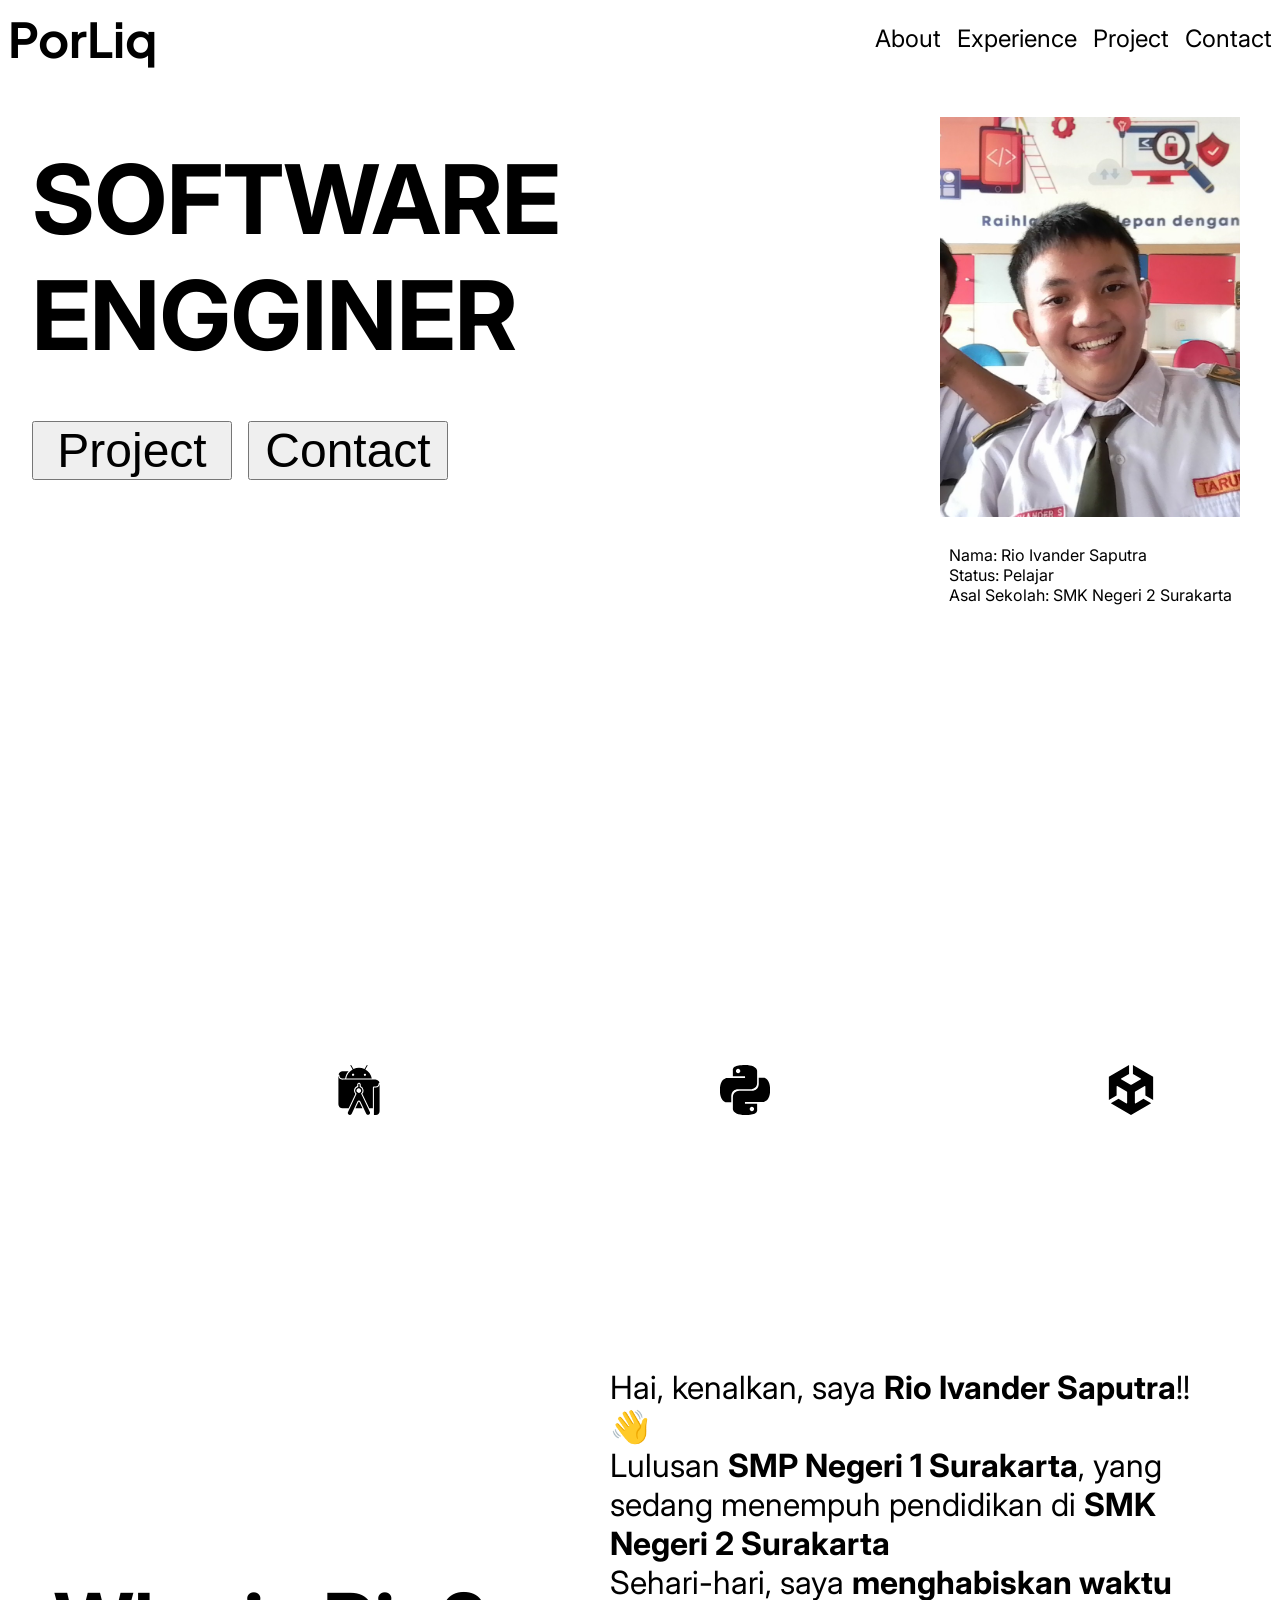
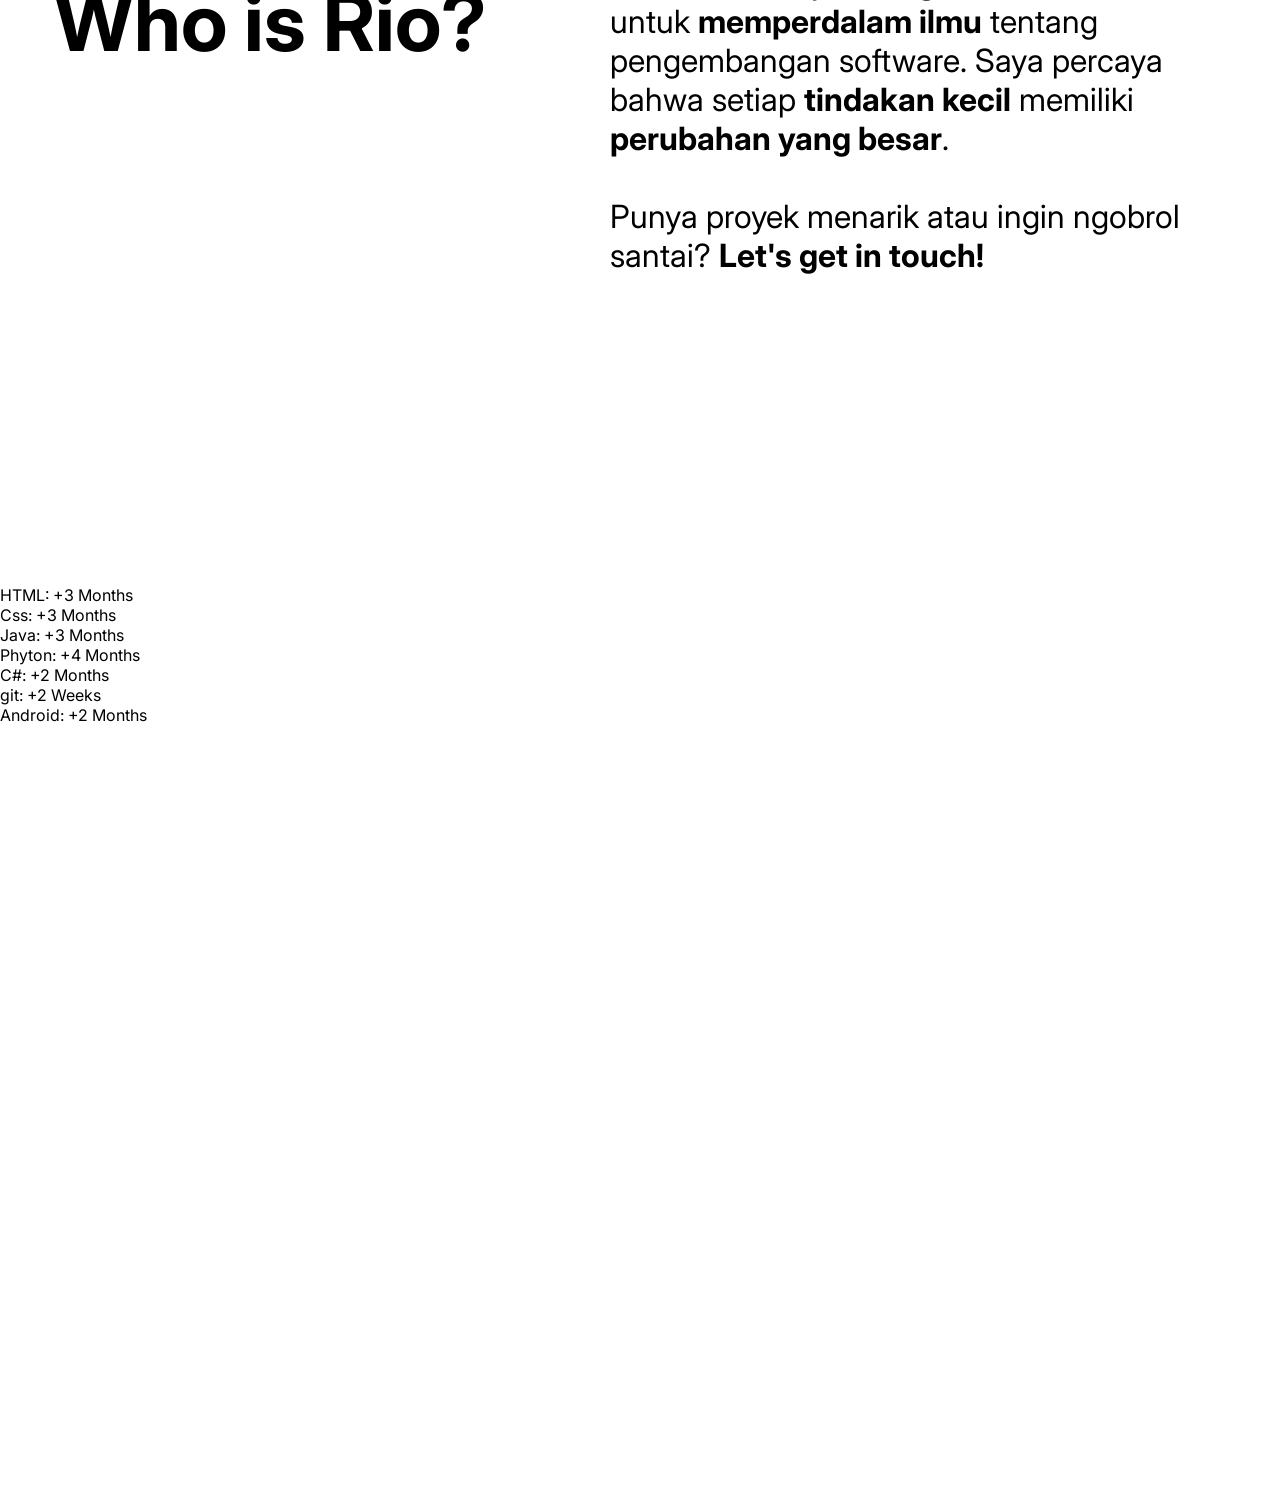
==== Page-1.html @ 6669e467 "Versi 1.1.0" ====
<!DOCTYPE html>
<html lang="en">
<head>
    <meta charset="UTF-8">
    <meta name="viewport" content="width=device-width, initial-scale=1.0">
    <title>ProLi</title>

    <link rel="stylesheet" href="/style.css">
</head>
<body>
    <header id="MenuAtas">
            <section id="Tempat-Judul">
<!--                 <div id="Tempat-Animasi">
                    <p id="Animasi-Kotak"></p>
                    <p id="Animasi-Kotak"></p>
                    <p id="Animasi-Kotak"></p>
                    <p id="Animasi-Kotak"></p>
                </div> -->

                <h1 id="Judul-Halaman">PorLiq</h1>
            </section>
            <ul id="Tempat-List-Fast">
                <li class="List-Fast"> <a href="#About">About</a></li>
                <li class="List-Fast"> <a href="#Experience">Experience</a></li>
                <li class="List-Fast"> <a href="">Project</a></li>
                <li class="List-Fast"> <a href="">Contact</a></li>
            </ul>
    </header>

    <main>
        <div id="Tempat-Profil">

          
            <section id="Kartu-Profil">
                <figure><img src="../WIN_20260107_13_57_16_Pro.jpg" alt="Rio"></figure>
                <figcaption>
                    Nama: Rio Ivander Saputra <br>
                    Status: Pelajar <br>
                    Asal Sekolah: SMK Negeri 2 Surakarta <br>
                </figcaption>
            </section>

            <div id="Tambahan-Penjelasan">
                <h2 id="Judul-Bawah">SOFTWARE ENGGINER</h1>
                <div id="Tempat-Button">
                    <button class="Tombol"><a href="">Project</a></button>
                    <button class="Tombol"><a href="">Contact</a></button>
                </div>

            
            </div>  

        </div>

        <section id="Tempat-Kotak-Animasi">
            <div class="Animasi-Kotak-Program"><svg role="img" viewBox="0 0 24 24" xmlns="http://www.w3.org/2000/svg"><title>HTML5</title><path d="M1.5 0h21l-1.91 21.563L11.977 24l-8.564-2.438L1.5 0zm7.031 9.75l-.232-2.718 10.059.003.23-2.622L5.412 4.41l.698 8.01h9.126l-.326 3.426-2.91.804-2.955-.81-.188-2.11H6.248l.33 4.171L12 19.351l5.379-1.443.744-8.157H8.531z"/></svg></div>
            <div class="Animasi-Kotak-Program"><svg role="img" viewBox="0 0 24 24" xmlns="http://www.w3.org/2000/svg"><title>CSS</title><path d="M0 0v20.16A3.84 3.84 0 0 0 3.84 24h16.32A3.84 3.84 0 0 0 24 20.16V3.84A3.84 3.84 0 0 0 20.16 0Zm14.256 13.08c1.56 0 2.28 1.08 2.304 2.64h-1.608c.024-.288-.048-.6-.144-.84-.096-.192-.288-.264-.552-.264-.456 0-.696.264-.696.84-.024.576.288.888.768 1.08.72.288 1.608.744 1.92 1.296q.432.648.432 1.656c0 1.608-.912 2.592-2.496 2.592-1.656 0-2.4-1.032-2.424-2.688h1.68c0 .792.264 1.176.792 1.176.264 0 .456-.072.552-.24.192-.312.24-1.176-.048-1.512-.312-.408-.912-.6-1.32-.816q-.828-.396-1.224-.936c-.24-.36-.36-.888-.36-1.536 0-1.44.936-2.472 2.424-2.448m5.4 0c1.584 0 2.304 1.08 2.328 2.64h-1.608c0-.288-.048-.6-.168-.84-.096-.192-.264-.264-.528-.264-.48 0-.72.264-.72.84s.288.888.792 1.08c.696.288 1.608.744 1.92 1.296.264.432.408.984.408 1.656.024 1.608-.888 2.592-2.472 2.592-1.68 0-2.424-1.056-2.448-2.688h1.68c0 .744.264 1.176.792 1.176.264 0 .456-.072.552-.24.216-.312.264-1.176-.048-1.512-.288-.408-.888-.6-1.32-.816-.552-.264-.96-.576-1.2-.936s-.36-.888-.36-1.536c-.024-1.44.912-2.472 2.4-2.448m-11.031.018c.711-.006 1.419.198 1.839.63.432.432.672 1.128.648 1.992H9.336c.024-.456-.096-.792-.432-.96-.312-.144-.768-.048-.888.24-.12.264-.192.576-.168.864v3.504c0 .744.264 1.128.768 1.128a.65.65 0 0 0 .552-.264c.168-.24.192-.552.168-.84h1.776c.096 1.632-.984 2.712-2.568 2.688-1.536 0-2.496-.864-2.472-2.472v-4.032c0-.816.24-1.44.696-1.848.432-.408 1.146-.624 1.857-.63"/></svg></div>
            <div class="Animasi-Kotak-Program"><svg role="img" viewBox="0 0 24 24" xmlns="http://www.w3.org/2000/svg"><title>Android Studio</title><path d="M19.2693 10.3368c-.3321 0-.6026.2705-.6026.6031v9.8324h-1.7379l-3.3355-6.9396c.476-.5387.6797-1.286.5243-2.0009a2.2862 2.2862 0 0 0-1.2893-1.6248v-.8124c.0121-.2871-.1426-.5787-.4043-.7407-.1391-.0825-.2884-.1234-.4402-.1234a.8478.8478 0 0 0-.4318.1182c-.2701.1671-.4248.4587-.4123.7662l-.0003.721c-1.0149.3668-1.6619 1.4153-1.4867 2.5197a2.282 2.282 0 0 0 .5916 1.2103l-3.2096 6.9064H4.0928c-1.0949-.007-1.9797-.8948-1.9832-1.9896V5.016c-.0055 1.1024.8836 2.0006 1.9859 2.0062a2.024 2.024 0 0 0 .1326-.0037h14.7453s2.5343-.2189 2.8619 1.5392c-.2491.0287-.4449.2321-.4449.4889 0 .7115-.5791 1.2901-1.3028 1.2901h-.8183zM17.222 22.5366c.2347.4837.0329 1.066-.4507 1.3007-.1296.0629-.2666.0895-.4018.0927a.9738.9738 0 0 1-.3194-.0455c-.024-.0078-.046-.0209-.0694-.0305a.9701.9701 0 0 1-.2277-.1321c-.0247-.0192-.0495-.038-.0724-.0598-.0825-.0783-.1574-.1672-.21-.2757l-1.2554-2.6143-1.5585-3.2452a.7725.7725 0 0 0-.6995-.4443h-.0024a.792.792 0 0 0-.7083.4443l-1.5109 3.2452-1.2321 2.6464a.9722.9722 0 0 1-.7985.5795c-.0626.0053-.1238-.0024-.185-.0087-.0344-.0036-.069-.0053-.1025-.0124-.0489-.0103-.0954-.0278-.142-.0452-.0301-.0113-.0613-.0197-.0901-.0339-.0496-.0244-.0948-.0565-.1397-.0889-.0217-.0156-.0457-.0275-.0662-.045a.9862.9862 0 0 1-.1695-.1844.9788.9788 0 0 1-.0708-.9852l.8469-1.8223 3.2676-7.0314a1.7964 1.7964 0 0 1-.7072-1.1637c-.1555-.9799.5129-1.9003 1.4928-2.0559V9.3946a.3542.3542 0 0 1 .1674-.3155.3468.3468 0 0 1 .3541 0 .354.354 0 0 1 .1674.3155v1.159l.0129.0064a1.8028 1.8028 0 0 1 1.2878 1.378 1.7835 1.7835 0 0 1-.6439 1.7836l3.3889 7.0507.8481 1.7643zM12.9841 12.306c.0042-.6081-.4854-1.1044-1.0935-1.1085a1.1204 1.1204 0 0 0-.7856.3219 1.101 1.101 0 0 0-.323.7716c-.0042.6081.4854 1.1044 1.0935 1.1085h.0077c.6046 0 1.0967-.488 1.1009-1.0935zm-1.027 5.2768c-.1119.0005-.2121.0632-.2571.1553l-1.4127 3.0342h3.3733l-1.4564-3.0328a.274.274 0 0 0-.2471-.1567zm8.1432-6.7459l-.0129-.0001h-.8177a.103.103 0 0 0-.103.103v12.9103a.103.103 0 0 0 .0966.103h.8435c.9861-.0035 1.7836-.804 1.7836-1.79V9.0468c0 .9887-.8014 1.7901-1.7901 1.7901zM2.6098 5.0161v.019c.0039.816.6719 1.483 1.4874 1.4869a12.061 12.061 0 0 1 .1309-.0034h1.1286c.1972-1.315.7607-2.525 1.638-3.4859H4.0993c-.9266.0031-1.6971.6401-1.9191 1.4975.2417.0355.4296.235.4296.4859zm6.3381-2.8977L7.9112.3284a.219.219 0 0 1 0-.2189A.2384.2384 0 0 1 8.098 0a.219.219 0 0 1 .1867.1094l1.0496 1.8158a6.4907 6.4907 0 0 1 5.3186 0L15.696.1094a.2189.2189 0 0 1 .3734.2189l-1.0302 1.79c1.6671.9125 2.7974 2.5439 3.0975 4.4018l-12.286-.0014c.3004-1.8572 1.4305-3.488 3.0972-4.4003zm5.3774 2.6202a.515.515 0 0 0 .5271.5028.515.515 0 0 0 .5151-.5151.5213.5213 0 0 0-.8885-.367.5151.5151 0 0 0-.1537.3793zm-5.7178-.0067a.5151.5151 0 0 0 .5207.5095.5086.5086 0 0 0 .367-.1481.5215.5215 0 1 0-.734-.7341.515.515 0 0 0-.1537.3727z"/></svg></div>
            <div class="Animasi-Kotak-Program"><svg role="img" viewBox="0 0 24 24" xmlns="http://www.w3.org/2000/svg"><title>Python</title><path d="M14.25.18l.9.2.73.26.59.3.45.32.34.34.25.34.16.33.1.3.04.26.02.2-.01.13V8.5l-.05.63-.13.55-.21.46-.26.38-.3.31-.33.25-.35.19-.35.14-.33.1-.3.07-.26.04-.21.02H8.77l-.69.05-.59.14-.5.22-.41.27-.33.32-.27.35-.2.36-.15.37-.1.35-.07.32-.04.27-.02.21v3.06H3.17l-.21-.03-.28-.07-.32-.12-.35-.18-.36-.26-.36-.36-.35-.46-.32-.59-.28-.73-.21-.88-.14-1.05-.05-1.23.06-1.22.16-1.04.24-.87.32-.71.36-.57.4-.44.42-.33.42-.24.4-.16.36-.1.32-.05.24-.01h.16l.06.01h8.16v-.83H6.18l-.01-2.75-.02-.37.05-.34.11-.31.17-.28.25-.26.31-.23.38-.2.44-.18.51-.15.58-.12.64-.1.71-.06.77-.04.84-.02 1.27.05zm-6.3 1.98l-.23.33-.08.41.08.41.23.34.33.22.41.09.41-.09.33-.22.23-.34.08-.41-.08-.41-.23-.33-.33-.22-.41-.09-.41.09zm13.09 3.95l.28.06.32.12.35.18.36.27.36.35.35.47.32.59.28.73.21.88.14 1.04.05 1.23-.06 1.23-.16 1.04-.24.86-.32.71-.36.57-.4.45-.42.33-.42.24-.4.16-.36.09-.32.05-.24.02-.16-.01h-8.22v.82h5.84l.01 2.76.02.36-.05.34-.11.31-.17.29-.25.25-.31.24-.38.2-.44.17-.51.15-.58.13-.64.09-.71.07-.77.04-.84.01-1.27-.04-1.07-.14-.9-.2-.73-.25-.59-.3-.45-.33-.34-.34-.25-.34-.16-.33-.1-.3-.04-.25-.02-.2.01-.13v-5.34l.05-.64.13-.54.21-.46.26-.38.3-.32.33-.24.35-.2.35-.14.33-.1.3-.06.26-.04.21-.02.13-.01h5.84l.69-.05.59-.14.5-.21.41-.28.33-.32.27-.35.2-.36.15-.36.1-.35.07-.32.04-.28.02-.21V6.07h2.09l.14.01zm-6.47 14.25l-.23.33-.08.41.08.41.23.33.33.23.41.08.41-.08.33-.23.23-.33.08-.41-.08-.41-.23-.33-.33-.23-.41-.08-.41.08z"/></svg></div>
            <div class="Animasi-Kotak-Program"><svg role="img" viewBox="0 0 24 24" xmlns="http://www.w3.org/2000/svg"><title>Unity</title><path d="m12.9288 4.2939 3.7997 2.1929c.1366.077.1415.2905 0 .3675l-4.515 2.6076a.4192.4192 0 0 1-.4246 0L7.274 6.8543c-.139-.0745-.1415-.293 0-.3675l3.7972-2.193V0L1.3758 5.5977V16.793l3.7177-2.1456v-4.3858c-.0025-.1565.1813-.2682.318-.1838l4.5148 2.6076a.4252.4252 0 0 1 .2136.3676v5.2127c.0025.1565-.1813.2682-.3179.1838l-3.7996-2.1929-3.7178 2.1457L12 24l9.6954-5.5977-3.7178-2.1457-3.7996 2.1929c-.1341.082-.3229-.0248-.3179-.1838V13.053c0-.1565.087-.2956.2136-.3676l4.5149-2.6076c.134-.082.3228.0224.3179.1838v4.3858l3.7177 2.1456V5.5977L12.9288 0Z"/></svg></div>
        </section>

        <section class="Tempat-About">
            <h2 id="About">Who is Rio?</h2>
            <p id="Perkenalan"> Hai, kenalkan, saya <strong>Rio Ivander Saputra</strong>!! 👋 <br>
                Lulusan  <strong>SMP Negeri 1 Surakarta</strong>, yang sedang menempuh pendidikan di <strong> SMK Negeri 2 Surakarta </strong><br>
                Sehari-hari, saya <strong>menghabiskan waktu</strong> untuk <strong>memperdalam ilmu</strong> tentang pengembangan software. Saya percaya bahwa setiap <strong>tindakan kecil</strong> memiliki <strong>perubahan yang besar</strong>. <br>
                <br>
                Punya proyek menarik atau ingin ngobrol santai? <strong>Let's get in touch!</strong></p>
        </section>

        <section class="perbatasan">
            <div class="Elemen-Pembatas"></div>
        </section>

        <section id="Experience">
            <ul>
                <li>HTML: +3 Months</li>
                <li>Css: +3 Months</li>
                <li>Java: +3 Months</li>
                <li>Phyton: +4 Months</li>
                <li>C#: +2 Months</li>
                <li>git: +2 Weeks</li>
                <li>Android: +2 Months</li>
            </ul>
        </section>
    </main>
</body>
</html>
---- style.css ----
@import url('https://fonts.googleapis.com/css2?family=Plus+Jakarta+Sans:ital,wght@0,700;1,700&display=swap');
@import url('https://fonts.googleapis.com/css2?family=Inter:ital,opsz,wght@0,14..32,100..900;1,14..32,100..900&display=swap');

@media (prefers-color-scheme:dark) {
    :root {
    --Primary-color:#403F4C;
    --Second-color: #F5F5F5;
    --red:#E84855;
    --yellow: #F9DC5C;
    --blue: #3185FC;
    --pink: #EFBCD5;
    }
}

/* @media (prefers-color-scheme:dark) {
    :root {
    --Primary-color:#F5F5F5;
    --Second-color: #403F4C;
    --red:#E84855;
    --yellow: #F9DC5C;
    --blue: #3185FC;
    --pink: #EFBCD5;
    }
} */



* {
    margin: 0;
    padding: 0; 
}

html {
    scroll-behavior: smooth;
}

body {
    background-color: var(--Second-color);
    box-sizing: border-box;
    font-family: "Inter", sans-serif;
}

main {
    height: 100vh;
    width: auto;
}

h1 {
    font-family: "Plus Jakarta Sans", sans-serif;
}

a {
    text-decoration: none;
    color: var(--Second-color);
}

li {
    list-style: none;
}

#Judul-Halaman {
    font-weight: 700;
    font-size: 1.5rem;
}

.List-Fast {
    font-size: 1rem;
}

ul#Tempat-List-Fast {
    display: flex;
    flex-flow: row nowrap;
    gap: 0.5rem;
    align-items: center;
}



#Tempat-Judul {
    display: flex;
    flex-flow: row;
    gap: 1rem;
}

/* #Animasi-Kotak {
    width: 10px;
    height: 10px;
    background-color: var(--blue);
} */

/* #Tempat-Animasi {
    display: flex;
    flex-flow: column nowrap;
    justify-content: space-around;
} */

/* div#Tempat-Animasi :nth-child(1) {
    background-color: var(--pink);
}

div#Tempat-Animasi :nth-child(2) {
    background-color: var(--blue);
}

div#Tempat-Animasi :nth-child(3) {
    background-color: var(--yellow);
}

div#Tempat-Animasi :nth-child(4) {
    background-color: var(--red);
} */

#MenuAtas {
    background-color: var(--Primary-color);
    color: var(--Second-color);
    display: flex;
    flex-flow: row nowrap;
    justify-content: space-between;
    padding: 0.5em;
    position: sticky;
    top: 0;
    border-radius: 0 0 0.5em 0.5em;
    z-index: 1;
}

figure {
    border: 2px var(--Second-color) solid;
    margin: 0.5rem;
    padding: 0;
}

figcaption {
    margin: 1rem 1rem 1rem 1rem;
    color: var(--Second-color);
}

figure img {
    max-width: 300px;
    height: auto;
}

#Tempat-Profil {
    min-height: 100vh;
    width: auto;
    display: flex;
    align-items: center;
    flex-flow: column;
    padding-top: 2rem;
    padding-bottom: 1rem;
    justify-content: space-between;
}

#Kartu-Profil {
    display: flex;
    align-items: center;
    justify-content: center;
    flex-flow: column;
    background-color: var(--Primary-color);
    border: 3px var(--blue) solid;
}

#Kartu-Profil:hover {
    animation: bayangan 0.25s ease-in 0s 1 normal forwards;
}
#Kartu-Profil:not(:hover) {
    animation: tanpa-bayangan 0.25s ease-in 0s 1 reverse forwards;
}

@keyframes bayangan {
    0% {
    }
    100% {
    transform: translate(-5px,-5px);
    box-shadow: 5px 5px 10px var(--pink);
    box-shadow: 7px 7px 10px var(--red);
    }
}

@keyframes tanpa-bayangan {
    0% {
    }
    100% {
    transform: translate(-5px,-5px);
    box-shadow: 5px 5px 10px var(--pink);
    box-shadow: 7px 7px 10px var(--red);
    }
}

#Judul-Bawah {
    font-size: 2rem;
    font-weight: bold;
}

#Tempat-Button {
    display: flex;
    flex-flow: row;
    gap: 1rem;
    justify-content: center;
    align-items: center;
}

button.Tombol {
    min-width: 100px;
    font-size: 2rem;
}

#Tempat-Kotak-Animasi {
    display: flex;
    flex-flow: row nowrap;
    background-color: var(--Primary-color);
    justify-content: space-between;
    padding: 1em;
    margin-bottom: 2em;
    gap: 10em;
    overflow: hidden; /* digunakan untuk menyembunyikan/menganggap elemen yang keluar dari ukuran layar, akan dianggap tidak ada/hilang sementara */
}

.Animasi-Kotak-Program {
    flex-shrink: 0; /* digunakan untuk menjaga agar ukuran tetap pada semula/sudah ditentukan (agar tidak terkompres oleh area yang sempit) */
    width: 50px;
    height: 50px;
    background-color: var(--Second-color);
    padding: 0.5em;
    overflow: hidden;

    border-radius: 1em;
    animation: RunningIcon 15s ease-in-out 0.5s infinite alternate forwards;
}

.Elemen-Pembatas {
    margin-top: 2rem;
    margin-bottom: 2rem;
    width: 100vw;
    height: 50px;
    background-color: var(--red);
}



@keyframes RunningIcon {
    0% {
        transform: translateX(200%);
    }
    100% {
        transform: translateX(-700%);
    }
}

.Tempat-About {
    min-height: 100vh;
    width: auto;
    display: flex;
    flex-flow: row;
    align-items: center;
    justify-content: space-around;
}

#About {
    font-size: 5rem;
}

#Perkenalan {
    border-radius: 1rem;
    padding: 1rem;
    font-size: 2rem;
    width: 30ch;
    background-color: var(--Primary-color);
    color: var(--Second-color);
}

#Experience {
    height: 100vh;
    width: auto;
}

/* @media screen and (max-width:481px) {
    #Tempat-Profil {
        flex-flow: column;
    }
} */

@media screen and (min-width:769px) {
    @keyframes RunningIcon {
    0% {
        transform: translateX(200%);
    }
    100% {
        transform: translateX(-700%);
    }
    }

    #Judul-Halaman {
        font-weight: 700;
        font-size: 3rem;
    }

    .List-Fast {
        font-size: 1.5rem;
    }

    ul#Tempat-List-Fast {
        gap: 1rem;
    }

    #Judul-Bawah {
    font-size: 6rem;
    font-weight: bold;
    }

    button.Tombol {
    min-width: 200px;
    font-size: 3rem;
    }

    #Tempat-Kotak-Animasi {
        gap: 20em;
    }

    .Animasi-Kotak-Program {
        animation-duration: 20s;
    }

    #Tempat-Profil {
        flex-direction: row-reverse;
        padding: 2em;
        gap: 1em;
        align-items: start;
    }
    #Tambahan-Penjelasan {
        margin-top: 2rem;
        margin-bottom: 3rem;
        display: flex;
        flex-flow: column;
        gap: 3rem;
        align-items: start;
    }
/*     #Tempat-Button {

    }

    #Tempat-Kotak-Animasi {

    } */
    
}
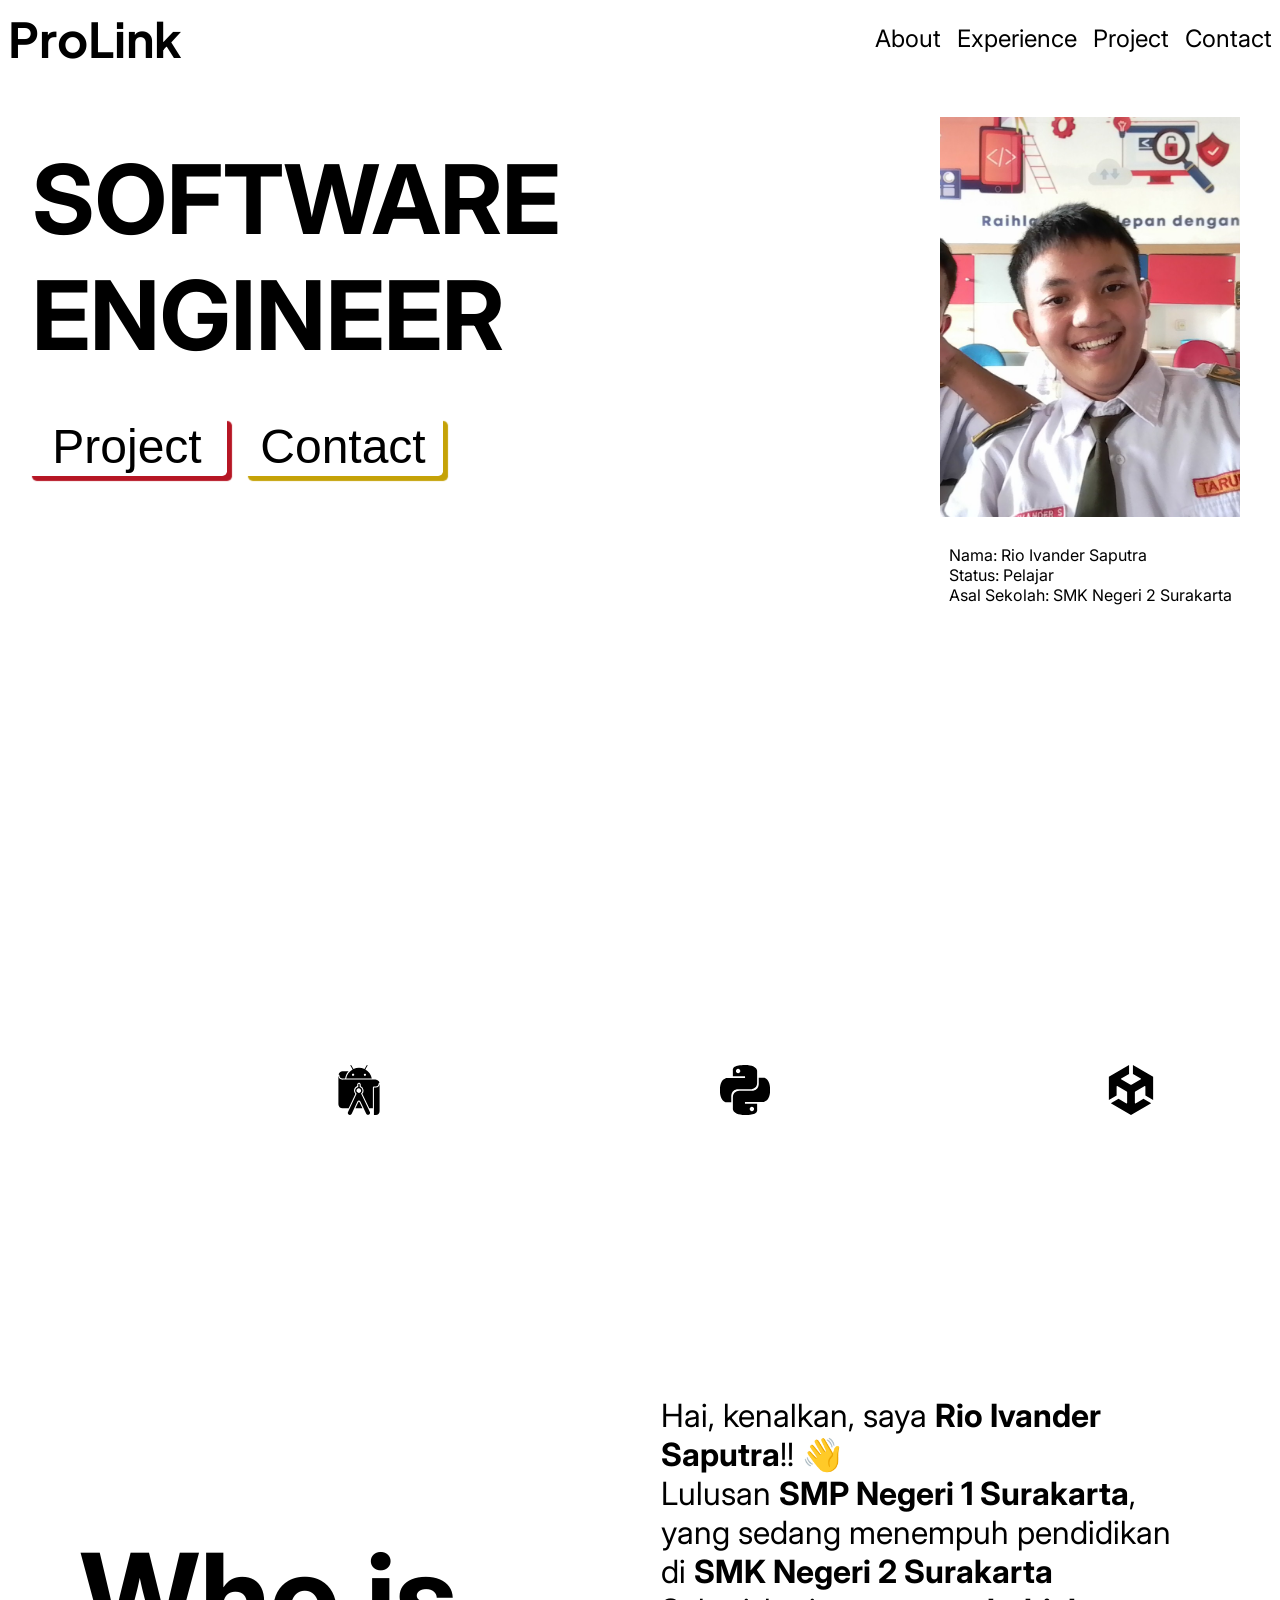
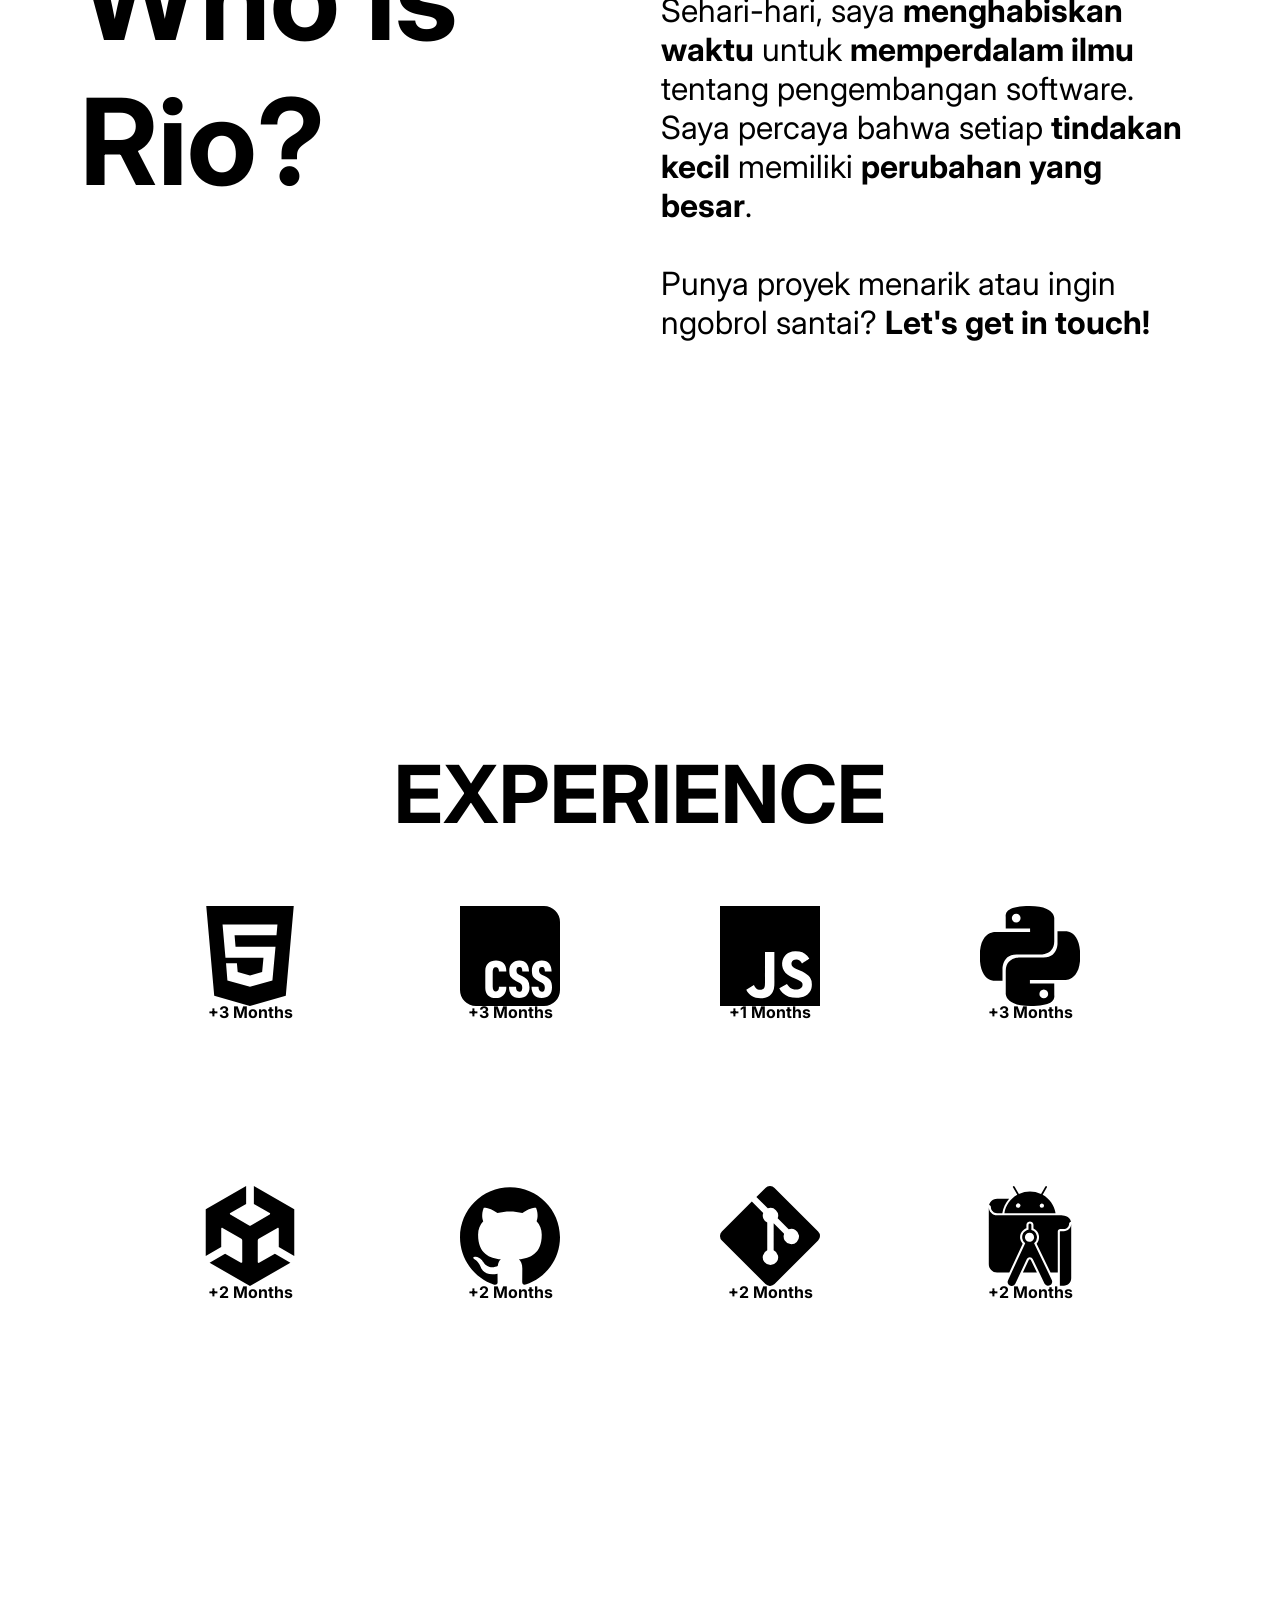
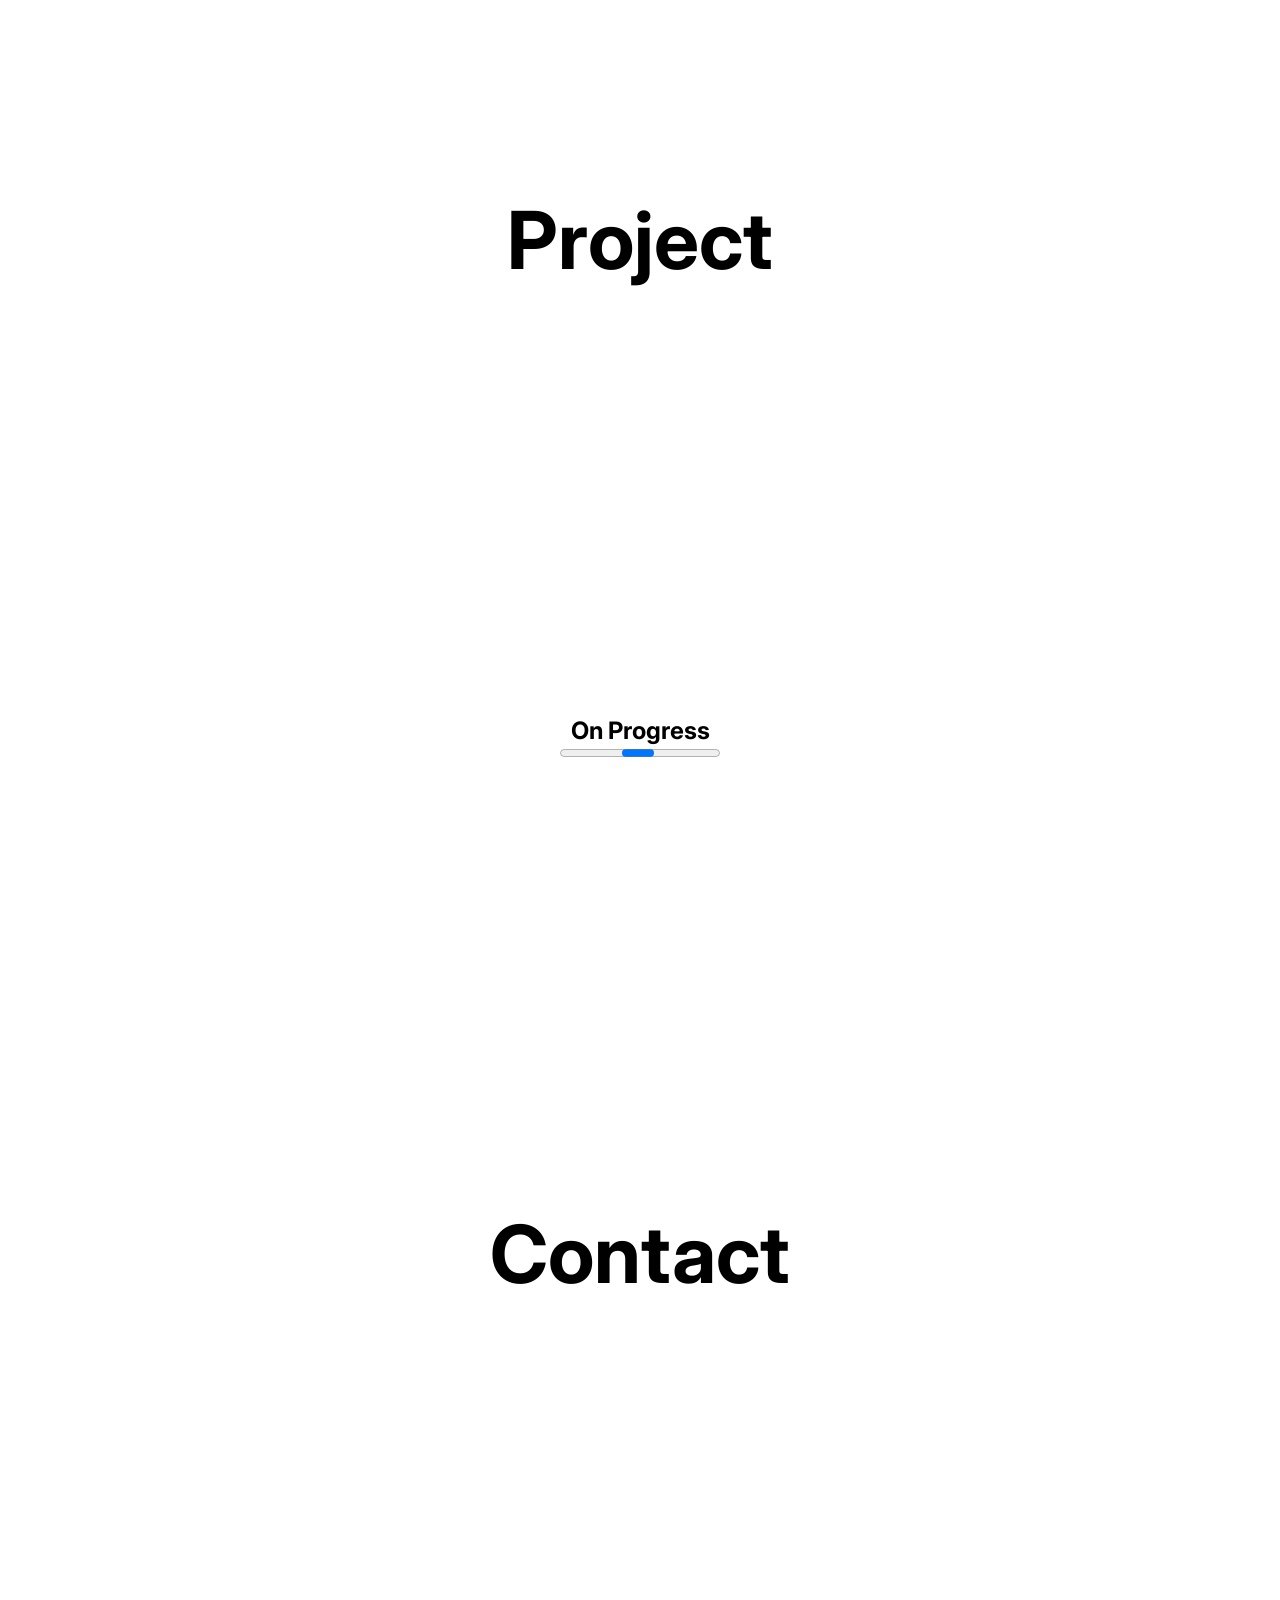
==== commit f861cc33: "Struktur baru yang rapi" ====
--- a/Page-1.html
+++ b/Page-1.html
@@ -3,9 +3,9 @@
 <head>
     <meta charset="UTF-8">
     <meta name="viewport" content="width=device-width, initial-scale=1.0">
-    <title>ProLi</title>
+    <title>ProLink</title>
 
-    <link rel="stylesheet" href="/style.css">
+    <link rel="stylesheet" href="style.css">
 </head>
 <body>
     <header id="MenuAtas">
@@ -17,22 +17,21 @@
                     <p id="Animasi-Kotak"></p>
                 </div> -->
 
-                <h1 id="Judul-Halaman">PorLiq</h1>
+                <h1 id="Judul-Halaman">ProLink</h1>
             </section>
             <ul id="Tempat-List-Fast">
                 <li class="List-Fast"> <a href="#About">About</a></li>
                 <li class="List-Fast"> <a href="#Experience">Experience</a></li>
-                <li class="List-Fast"> <a href="">Project</a></li>
-                <li class="List-Fast"> <a href="">Contact</a></li>
+                <li class="List-Fast"> <a href="#Project">Project</a></li>
+                <li class="List-Fast"> <a href="#Contact">Contact</a></li>
             </ul>
     </header>
 
     <main>
         <div id="Tempat-Profil">
-
           
             <section id="Kartu-Profil">
-                <figure><img src="../WIN_20260107_13_57_16_Pro.jpg" alt="Rio"></figure>
+                <figure><img src="Rio Ivn.jpg" alt="Rio"></figure>
                 <figcaption>
                     Nama: Rio Ivander Saputra <br>
                     Status: Pelajar <br>
@@ -41,10 +40,10 @@
             </section>
 
             <div id="Tambahan-Penjelasan">
-                <h2 id="Judul-Bawah">SOFTWARE ENGGINER</h1>
+                <h2 id="Judul-Bawah">SOFTWARE <span id="Warna-Judul">ENGINEER</span></h1>
                 <div id="Tempat-Button">
-                    <button class="Tombol"><a href="">Project</a></button>
-                    <button class="Tombol"><a href="">Contact</a></button>
+                    <button class="Tombol" id="Tombol-Project"><a href="#Project">Project</a></button>
+                    <button class="Tombol" id="Tombol-Contact"><a href="#Contact">Contact</a></button>
                 </div>
 
             
@@ -60,8 +59,8 @@
             <div class="Animasi-Kotak-Program"><svg role="img" viewBox="0 0 24 24" xmlns="http://www.w3.org/2000/svg"><title>Unity</title><path d="m12.9288 4.2939 3.7997 2.1929c.1366.077.1415.2905 0 .3675l-4.515 2.6076a.4192.4192 0 0 1-.4246 0L7.274 6.8543c-.139-.0745-.1415-.293 0-.3675l3.7972-2.193V0L1.3758 5.5977V16.793l3.7177-2.1456v-4.3858c-.0025-.1565.1813-.2682.318-.1838l4.5148 2.6076a.4252.4252 0 0 1 .2136.3676v5.2127c.0025.1565-.1813.2682-.3179.1838l-3.7996-2.1929-3.7178 2.1457L12 24l9.6954-5.5977-3.7178-2.1457-3.7996 2.1929c-.1341.082-.3229-.0248-.3179-.1838V13.053c0-.1565.087-.2956.2136-.3676l4.5149-2.6076c.134-.082.3228.0224.3179.1838v4.3858l3.7177 2.1456V5.5977L12.9288 0Z"/></svg></div>
         </section>
 
-        <section class="Tempat-About">
-            <h2 id="About">Who is Rio?</h2>
+        <section class="Tempat-About" id="About">
+            <h2>Who is Rio?</h2>
             <p id="Perkenalan"> Hai, kenalkan, saya <strong>Rio Ivander Saputra</strong>!! 👋 <br>
                 Lulusan  <strong>SMP Negeri 1 Surakarta</strong>, yang sedang menempuh pendidikan di <strong> SMK Negeri 2 Surakarta </strong><br>
                 Sehari-hari, saya <strong>menghabiskan waktu</strong> untuk <strong>memperdalam ilmu</strong> tentang pengembangan software. Saya percaya bahwa setiap <strong>tindakan kecil</strong> memiliki <strong>perubahan yang besar</strong>. <br>
@@ -73,17 +72,72 @@
             <div class="Elemen-Pembatas"></div>
         </section>
 
-        <section id="Experience">
-            <ul>
-                <li>HTML: +3 Months</li>
-                <li>Css: +3 Months</li>
-                <li>Java: +3 Months</li>
-                <li>Phyton: +4 Months</li>
-                <li>C#: +2 Months</li>
-                <li>git: +2 Weeks</li>
-                <li>Android: +2 Months</li>
-            </ul>
+        <section class="Tempat-Experience" id="Experience"><!-- id="Pengalaman" -->
+            <h2 class="h2-SubJudul">EXPERIENCE</h2>
+<!--             <section id="Experience"> -->
+
+                <section id="Tempat-Kotak-Experience">
+                    <div class="Paket-Experience"><div class="Kotok-Experience"><svg role="img" viewBox="0 0 24 24" xmlns="http://www.w3.org/2000/svg"><title>HTML5</title><path d="M1.5 0h21l-1.91 21.563L11.977 24l-8.564-2.438L1.5 0zm7.031 9.75l-.232-2.718 10.059.003.23-2.622L5.412 4.41l.698 8.01h9.126l-.326 3.426-2.91.804-2.955-.81-.188-2.11H6.248l.33 4.171L12 19.351l5.379-1.443.744-8.157H8.531z"/></svg></div> <div class="Waktu-Pengalaman"><h2 class="Teks-Pengalaman">+3 Months</h2></div></div>
+                    <div class="Paket-Experience"><div class="Kotok-Experience"><svg role="img" viewBox="0 0 24 24" xmlns="http://www.w3.org/2000/svg"><title>CSS</title><path d="M0 0v20.16A3.84 3.84 0 0 0 3.84 24h16.32A3.84 3.84 0 0 0 24 20.16V3.84A3.84 3.84 0 0 0 20.16 0Zm14.256 13.08c1.56 0 2.28 1.08 2.304 2.64h-1.608c.024-.288-.048-.6-.144-.84-.096-.192-.288-.264-.552-.264-.456 0-.696.264-.696.84-.024.576.288.888.768 1.08.72.288 1.608.744 1.92 1.296q.432.648.432 1.656c0 1.608-.912 2.592-2.496 2.592-1.656 0-2.4-1.032-2.424-2.688h1.68c0 .792.264 1.176.792 1.176.264 0 .456-.072.552-.24.192-.312.24-1.176-.048-1.512-.312-.408-.912-.6-1.32-.816q-.828-.396-1.224-.936c-.24-.36-.36-.888-.36-1.536 0-1.44.936-2.472 2.424-2.448m5.4 0c1.584 0 2.304 1.08 2.328 2.64h-1.608c0-.288-.048-.6-.168-.84-.096-.192-.264-.264-.528-.264-.48 0-.72.264-.72.84s.288.888.792 1.08c.696.288 1.608.744 1.92 1.296.264.432.408.984.408 1.656.024 1.608-.888 2.592-2.472 2.592-1.68 0-2.424-1.056-2.448-2.688h1.68c0 .744.264 1.176.792 1.176.264 0 .456-.072.552-.24.216-.312.264-1.176-.048-1.512-.288-.408-.888-.6-1.32-.816-.552-.264-.96-.576-1.2-.936s-.36-.888-.36-1.536c-.024-1.44.912-2.472 2.4-2.448m-11.031.018c.711-.006 1.419.198 1.839.63.432.432.672 1.128.648 1.992H9.336c.024-.456-.096-.792-.432-.96-.312-.144-.768-.048-.888.24-.12.264-.192.576-.168.864v3.504c0 .744.264 1.128.768 1.128a.65.65 0 0 0 .552-.264c.168-.24.192-.552.168-.84h1.776c.096 1.632-.984 2.712-2.568 2.688-1.536 0-2.496-.864-2.472-2.472v-4.032c0-.816.24-1.44.696-1.848.432-.408 1.146-.624 1.857-.63"/></svg></div><div class="Waktu-Pengalaman"><h2 class="Teks-Pengalaman">+3 Months</h2></div></div>
+                    <div class="Paket-Experience"><div class="Kotok-Experience"><svg role="img" viewBox="0 0 24 24" xmlns="http://www.w3.org/2000/svg"><title>JavaScript</title><path d="M0 0h24v24H0V0zm22.034 18.276c-.175-1.095-.888-2.015-3.003-2.873-.736-.345-1.554-.585-1.797-1.14-.091-.33-.105-.51-.046-.705.15-.646.915-.84 1.515-.66.39.12.75.42.976.9 1.034-.676 1.034-.676 1.755-1.125-.27-.42-.404-.601-.586-.78-.63-.705-1.469-1.065-2.834-1.034l-.705.089c-.676.165-1.32.525-1.71 1.005-1.14 1.291-.811 3.541.569 4.471 1.365 1.02 3.361 1.244 3.616 2.205.24 1.17-.87 1.545-1.966 1.41-.811-.18-1.26-.586-1.755-1.336l-1.83 1.051c.21.48.45.689.81 1.109 1.74 1.756 6.09 1.666 6.871-1.004.029-.09.24-.705.074-1.65l.046.067zm-8.983-7.245h-2.248c0 1.938-.009 3.864-.009 5.805 0 1.232.063 2.363-.138 2.711-.33.689-1.18.601-1.566.48-.396-.196-.597-.466-.83-.855-.063-.105-.11-.196-.127-.196l-1.825 1.125c.305.63.75 1.172 1.324 1.517.855.51 2.004.675 3.207.405.783-.226 1.458-.691 1.811-1.411.51-.93.402-2.07.397-3.346.012-2.054 0-4.109 0-6.179l.004-.056z"/></svg></div><div class="Waktu-Pengalaman"><h2 class="Teks-Pengalaman">+1 Months</h2></div></div>
+                    <div class="Paket-Experience"><div class="Kotok-Experience"><svg role="img" viewBox="0 0 24 24" xmlns="http://www.w3.org/2000/svg"><title>Python</title><path d="M14.25.18l.9.2.73.26.59.3.45.32.34.34.25.34.16.33.1.3.04.26.02.2-.01.13V8.5l-.05.63-.13.55-.21.46-.26.38-.3.31-.33.25-.35.19-.35.14-.33.1-.3.07-.26.04-.21.02H8.77l-.69.05-.59.14-.5.22-.41.27-.33.32-.27.35-.2.36-.15.37-.1.35-.07.32-.04.27-.02.21v3.06H3.17l-.21-.03-.28-.07-.32-.12-.35-.18-.36-.26-.36-.36-.35-.46-.32-.59-.28-.73-.21-.88-.14-1.05-.05-1.23.06-1.22.16-1.04.24-.87.32-.71.36-.57.4-.44.42-.33.42-.24.4-.16.36-.1.32-.05.24-.01h.16l.06.01h8.16v-.83H6.18l-.01-2.75-.02-.37.05-.34.11-.31.17-.28.25-.26.31-.23.38-.2.44-.18.51-.15.58-.12.64-.1.71-.06.77-.04.84-.02 1.27.05zm-6.3 1.98l-.23.33-.08.41.08.41.23.34.33.22.41.09.41-.09.33-.22.23-.34.08-.41-.08-.41-.23-.33-.33-.22-.41-.09-.41.09zm13.09 3.95l.28.06.32.12.35.18.36.27.36.35.35.47.32.59.28.73.21.88.14 1.04.05 1.23-.06 1.23-.16 1.04-.24.86-.32.71-.36.57-.4.45-.42.33-.42.24-.4.16-.36.09-.32.05-.24.02-.16-.01h-8.22v.82h5.84l.01 2.76.02.36-.05.34-.11.31-.17.29-.25.25-.31.24-.38.2-.44.17-.51.15-.58.13-.64.09-.71.07-.77.04-.84.01-1.27-.04-1.07-.14-.9-.2-.73-.25-.59-.3-.45-.33-.34-.34-.25-.34-.16-.33-.1-.3-.04-.25-.02-.2.01-.13v-5.34l.05-.64.13-.54.21-.46.26-.38.3-.32.33-.24.35-.2.35-.14.33-.1.3-.06.26-.04.21-.02.13-.01h5.84l.69-.05.59-.14.5-.21.41-.28.33-.32.27-.35.2-.36.15-.36.1-.35.07-.32.04-.28.02-.21V6.07h2.09l.14.01zm-6.47 14.25l-.23.33-.08.41.08.41.23.33.33.23.41.08.41-.08.33-.23.23-.33.08-.41-.08-.41-.23-.33-.33-.23-.41-.08-.41.08z"/></svg></div><div class="Waktu-Pengalaman"><h2 class="Teks-Pengalaman">+3 Months</h2></div></div>
+                    <div class="Paket-Experience"><div class="Kotok-Experience"><svg role="img" viewBox="0 0 24 24" xmlns="http://www.w3.org/2000/svg"><title>Unity</title><path d="m12.9288 4.2939 3.7997 2.1929c.1366.077.1415.2905 0 .3675l-4.515 2.6076a.4192.4192 0 0 1-.4246 0L7.274 6.8543c-.139-.0745-.1415-.293 0-.3675l3.7972-2.193V0L1.3758 5.5977V16.793l3.7177-2.1456v-4.3858c-.0025-.1565.1813-.2682.318-.1838l4.5148 2.6076a.4252.4252 0 0 1 .2136.3676v5.2127c.0025.1565-.1813.2682-.3179.1838l-3.7996-2.1929-3.7178 2.1457L12 24l9.6954-5.5977-3.7178-2.1457-3.7996 2.1929c-.1341.082-.3229-.0248-.3179-.1838V13.053c0-.1565.087-.2956.2136-.3676l4.5149-2.6076c.134-.082.3228.0224.3179.1838v4.3858l3.7177 2.1456V5.5977L12.9288 0Z"/></svg></div><div class="Waktu-Pengalaman"><h2 class="Teks-Pengalaman">+2 Months</h2></div></div>
+                    <div class="Paket-Experience"><div class="Kotok-Experience"><svg role="img" viewBox="0 0 24 24" xmlns="http://www.w3.org/2000/svg"><title>GitHub</title><path d="M12 .297c-6.63 0-12 5.373-12 12 0 5.303 3.438 9.8 8.205 11.385.6.113.82-.258.82-.577 0-.285-.01-1.04-.015-2.04-3.338.724-4.042-1.61-4.042-1.61C4.422 18.07 3.633 17.7 3.633 17.7c-1.087-.744.084-.729.084-.729 1.205.084 1.838 1.236 1.838 1.236 1.07 1.835 2.809 1.305 3.495.998.108-.776.417-1.305.76-1.605-2.665-.3-5.466-1.332-5.466-5.93 0-1.31.465-2.38 1.235-3.22-.135-.303-.54-1.523.105-3.176 0 0 1.005-.322 3.3 1.23.96-.267 1.98-.399 3-.405 1.02.006 2.04.138 3 .405 2.28-1.552 3.285-1.23 3.285-1.23.645 1.653.24 2.873.12 3.176.765.84 1.23 1.91 1.23 3.22 0 4.61-2.805 5.625-5.475 5.92.42.36.81 1.096.81 2.22 0 1.606-.015 2.896-.015 3.286 0 .315.21.69.825.57C20.565 22.092 24 17.592 24 12.297c0-6.627-5.373-12-12-12"/></svg></div><div class="Waktu-Pengalaman"><h2 class="Teks-Pengalaman">+2 Months</h2></div></div>
+                    <div class="Paket-Experience"><div class="Kotok-Experience"><svg role="img" viewBox="0 0 24 24" xmlns="http://www.w3.org/2000/svg"><title>Git</title><path d="M13.09 23.549a1.54 1.54 0 0 1-2.18 0L.451 13.089a1.54 1.54 0 0 1 0-2.179l7.191-7.19 2.733 2.733a1.85 1.85 0 0 0 .964 2.326v6.66a1.849 1.849 0 1 0 1.54 0V8.957l2.508 2.508a1.85 1.85 0 1 0 1.09-1.09l-2.634-2.634a1.85 1.85 0 0 0-2.378-2.377L8.73 2.63 10.91.451a1.54 1.54 0 0 1 2.179 0l10.459 10.46a1.54 1.54 0 0 1 0 2.179z"/></svg></div><div class="Waktu-Pengalaman"><h2 class="Teks-Pengalaman">+2 Months</h2></div></div>
+                    <div class="Paket-Experience"><div class="Kotok-Experience"><svg role="img" viewBox="0 0 24 24" xmlns="http://www.w3.org/2000/svg"><title>Android Studio</title><path d="M19.2693 10.3368c-.3321 0-.6026.2705-.6026.6031v9.8324h-1.7379l-3.3355-6.9396c.476-.5387.6797-1.286.5243-2.0009a2.2862 2.2862 0 0 0-1.2893-1.6248v-.8124c.0121-.2871-.1426-.5787-.4043-.7407-.1391-.0825-.2884-.1234-.4402-.1234a.8478.8478 0 0 0-.4318.1182c-.2701.1671-.4248.4587-.4123.7662l-.0003.721c-1.0149.3668-1.6619 1.4153-1.4867 2.5197a2.282 2.282 0 0 0 .5916 1.2103l-3.2096 6.9064H4.0928c-1.0949-.007-1.9797-.8948-1.9832-1.9896V5.016c-.0055 1.1024.8836 2.0006 1.9859 2.0062a2.024 2.024 0 0 0 .1326-.0037h14.7453s2.5343-.2189 2.8619 1.5392c-.2491.0287-.4449.2321-.4449.4889 0 .7115-.5791 1.2901-1.3028 1.2901h-.8183zM17.222 22.5366c.2347.4837.0329 1.066-.4507 1.3007-.1296.0629-.2666.0895-.4018.0927a.9738.9738 0 0 1-.3194-.0455c-.024-.0078-.046-.0209-.0694-.0305a.9701.9701 0 0 1-.2277-.1321c-.0247-.0192-.0495-.038-.0724-.0598-.0825-.0783-.1574-.1672-.21-.2757l-1.2554-2.6143-1.5585-3.2452a.7725.7725 0 0 0-.6995-.4443h-.0024a.792.792 0 0 0-.7083.4443l-1.5109 3.2452-1.2321 2.6464a.9722.9722 0 0 1-.7985.5795c-.0626.0053-.1238-.0024-.185-.0087-.0344-.0036-.069-.0053-.1025-.0124-.0489-.0103-.0954-.0278-.142-.0452-.0301-.0113-.0613-.0197-.0901-.0339-.0496-.0244-.0948-.0565-.1397-.0889-.0217-.0156-.0457-.0275-.0662-.045a.9862.9862 0 0 1-.1695-.1844.9788.9788 0 0 1-.0708-.9852l.8469-1.8223 3.2676-7.0314a1.7964 1.7964 0 0 1-.7072-1.1637c-.1555-.9799.5129-1.9003 1.4928-2.0559V9.3946a.3542.3542 0 0 1 .1674-.3155.3468.3468 0 0 1 .3541 0 .354.354 0 0 1 .1674.3155v1.159l.0129.0064a1.8028 1.8028 0 0 1 1.2878 1.378 1.7835 1.7835 0 0 1-.6439 1.7836l3.3889 7.0507.8481 1.7643zM12.9841 12.306c.0042-.6081-.4854-1.1044-1.0935-1.1085a1.1204 1.1204 0 0 0-.7856.3219 1.101 1.101 0 0 0-.323.7716c-.0042.6081.4854 1.1044 1.0935 1.1085h.0077c.6046 0 1.0967-.488 1.1009-1.0935zm-1.027 5.2768c-.1119.0005-.2121.0632-.2571.1553l-1.4127 3.0342h3.3733l-1.4564-3.0328a.274.274 0 0 0-.2471-.1567zm8.1432-6.7459l-.0129-.0001h-.8177a.103.103 0 0 0-.103.103v12.9103a.103.103 0 0 0 .0966.103h.8435c.9861-.0035 1.7836-.804 1.7836-1.79V9.0468c0 .9887-.8014 1.7901-1.7901 1.7901zM2.6098 5.0161v.019c.0039.816.6719 1.483 1.4874 1.4869a12.061 12.061 0 0 1 .1309-.0034h1.1286c.1972-1.315.7607-2.525 1.638-3.4859H4.0993c-.9266.0031-1.6971.6401-1.9191 1.4975.2417.0355.4296.235.4296.4859zm6.3381-2.8977L7.9112.3284a.219.219 0 0 1 0-.2189A.2384.2384 0 0 1 8.098 0a.219.219 0 0 1 .1867.1094l1.0496 1.8158a6.4907 6.4907 0 0 1 5.3186 0L15.696.1094a.2189.2189 0 0 1 .3734.2189l-1.0302 1.79c1.6671.9125 2.7974 2.5439 3.0975 4.4018l-12.286-.0014c.3004-1.8572 1.4305-3.488 3.0972-4.4003zm5.3774 2.6202a.515.515 0 0 0 .5271.5028.515.515 0 0 0 .5151-.5151.5213.5213 0 0 0-.8885-.367.5151.5151 0 0 0-.1537.3793zm-5.7178-.0067a.5151.5151 0 0 0 .5207.5095.5086.5086 0 0 0 .367-.1481.5215.5215 0 1 0-.734-.7341.515.515 0 0 0-.1537.3727z"/></svg></div><div class="Waktu-Pengalaman"><h2 class="Teks-Pengalaman">+2 Months</h2></div></div>
+                </section>
+                
+
+
+<!--                 <ul>
+                    <section id="Tempat-Kotak-Experience">
+                        <li><div class="Paket-Experience"><div class="Kotok-Experience"><svg role="img" viewBox="0 0 24 24" xmlns="http://www.w3.org/2000/svg"><title>HTML5</title><path d="M1.5 0h21l-1.91 21.563L11.977 24l-8.564-2.438L1.5 0zm7.031 9.75l-.232-2.718 10.059.003.23-2.622L5.412 4.41l.698 8.01h9.126l-.326 3.426-2.91.804-2.955-.81-.188-2.11H6.248l.33 4.171L12 19.351l5.379-1.443.744-8.157H8.531z"/></svg></div> <div class="Waktu-Pengalaman"><h2 class="Teks-Pengalaman">+3 Months</h2></div></div></li>
+                        <li><div class="Paket-Experience"><div class="Kotok-Experience"><svg role="img" viewBox="0 0 24 24" xmlns="http://www.w3.org/2000/svg"><title>CSS</title><path d="M0 0v20.16A3.84 3.84 0 0 0 3.84 24h16.32A3.84 3.84 0 0 0 24 20.16V3.84A3.84 3.84 0 0 0 20.16 0Zm14.256 13.08c1.56 0 2.28 1.08 2.304 2.64h-1.608c.024-.288-.048-.6-.144-.84-.096-.192-.288-.264-.552-.264-.456 0-.696.264-.696.84-.024.576.288.888.768 1.08.72.288 1.608.744 1.92 1.296q.432.648.432 1.656c0 1.608-.912 2.592-2.496 2.592-1.656 0-2.4-1.032-2.424-2.688h1.68c0 .792.264 1.176.792 1.176.264 0 .456-.072.552-.24.192-.312.24-1.176-.048-1.512-.312-.408-.912-.6-1.32-.816q-.828-.396-1.224-.936c-.24-.36-.36-.888-.36-1.536 0-1.44.936-2.472 2.424-2.448m5.4 0c1.584 0 2.304 1.08 2.328 2.64h-1.608c0-.288-.048-.6-.168-.84-.096-.192-.264-.264-.528-.264-.48 0-.72.264-.72.84s.288.888.792 1.08c.696.288 1.608.744 1.92 1.296.264.432.408.984.408 1.656.024 1.608-.888 2.592-2.472 2.592-1.68 0-2.424-1.056-2.448-2.688h1.68c0 .744.264 1.176.792 1.176.264 0 .456-.072.552-.24.216-.312.264-1.176-.048-1.512-.288-.408-.888-.6-1.32-.816-.552-.264-.96-.576-1.2-.936s-.36-.888-.36-1.536c-.024-1.44.912-2.472 2.4-2.448m-11.031.018c.711-.006 1.419.198 1.839.63.432.432.672 1.128.648 1.992H9.336c.024-.456-.096-.792-.432-.96-.312-.144-.768-.048-.888.24-.12.264-.192.576-.168.864v3.504c0 .744.264 1.128.768 1.128a.65.65 0 0 0 .552-.264c.168-.24.192-.552.168-.84h1.776c.096 1.632-.984 2.712-2.568 2.688-1.536 0-2.496-.864-2.472-2.472v-4.032c0-.816.24-1.44.696-1.848.432-.408 1.146-.624 1.857-.63"/></svg></div><div class="Waktu-Pengalaman"><h2 class="Teks-Pengalaman">+3 Months</h2></div></div></li>
+                        <li><div class="Paket-Experience"><div class="Kotok-Experience"><svg role="img" viewBox="0 0 24 24" xmlns="http://www.w3.org/2000/svg"><title>JavaScript</title><path d="M0 0h24v24H0V0zm22.034 18.276c-.175-1.095-.888-2.015-3.003-2.873-.736-.345-1.554-.585-1.797-1.14-.091-.33-.105-.51-.046-.705.15-.646.915-.84 1.515-.66.39.12.75.42.976.9 1.034-.676 1.034-.676 1.755-1.125-.27-.42-.404-.601-.586-.78-.63-.705-1.469-1.065-2.834-1.034l-.705.089c-.676.165-1.32.525-1.71 1.005-1.14 1.291-.811 3.541.569 4.471 1.365 1.02 3.361 1.244 3.616 2.205.24 1.17-.87 1.545-1.966 1.41-.811-.18-1.26-.586-1.755-1.336l-1.83 1.051c.21.48.45.689.81 1.109 1.74 1.756 6.09 1.666 6.871-1.004.029-.09.24-.705.074-1.65l.046.067zm-8.983-7.245h-2.248c0 1.938-.009 3.864-.009 5.805 0 1.232.063 2.363-.138 2.711-.33.689-1.18.601-1.566.48-.396-.196-.597-.466-.83-.855-.063-.105-.11-.196-.127-.196l-1.825 1.125c.305.63.75 1.172 1.324 1.517.855.51 2.004.675 3.207.405.783-.226 1.458-.691 1.811-1.411.51-.93.402-2.07.397-3.346.012-2.054 0-4.109 0-6.179l.004-.056z"/></svg></div><div class="Waktu-Pengalaman"><h2 class="Teks-Pengalaman">+1 Months</h2></div></div></li>
+                        <li><div class="Paket-Experience"><div class="Kotok-Experience"><svg role="img" viewBox="0 0 24 24" xmlns="http://www.w3.org/2000/svg"><title>Python</title><path d="M14.25.18l.9.2.73.26.59.3.45.32.34.34.25.34.16.33.1.3.04.26.02.2-.01.13V8.5l-.05.63-.13.55-.21.46-.26.38-.3.31-.33.25-.35.19-.35.14-.33.1-.3.07-.26.04-.21.02H8.77l-.69.05-.59.14-.5.22-.41.27-.33.32-.27.35-.2.36-.15.37-.1.35-.07.32-.04.27-.02.21v3.06H3.17l-.21-.03-.28-.07-.32-.12-.35-.18-.36-.26-.36-.36-.35-.46-.32-.59-.28-.73-.21-.88-.14-1.05-.05-1.23.06-1.22.16-1.04.24-.87.32-.71.36-.57.4-.44.42-.33.42-.24.4-.16.36-.1.32-.05.24-.01h.16l.06.01h8.16v-.83H6.18l-.01-2.75-.02-.37.05-.34.11-.31.17-.28.25-.26.31-.23.38-.2.44-.18.51-.15.58-.12.64-.1.71-.06.77-.04.84-.02 1.27.05zm-6.3 1.98l-.23.33-.08.41.08.41.23.34.33.22.41.09.41-.09.33-.22.23-.34.08-.41-.08-.41-.23-.33-.33-.22-.41-.09-.41.09zm13.09 3.95l.28.06.32.12.35.18.36.27.36.35.35.47.32.59.28.73.21.88.14 1.04.05 1.23-.06 1.23-.16 1.04-.24.86-.32.71-.36.57-.4.45-.42.33-.42.24-.4.16-.36.09-.32.05-.24.02-.16-.01h-8.22v.82h5.84l.01 2.76.02.36-.05.34-.11.31-.17.29-.25.25-.31.24-.38.2-.44.17-.51.15-.58.13-.64.09-.71.07-.77.04-.84.01-1.27-.04-1.07-.14-.9-.2-.73-.25-.59-.3-.45-.33-.34-.34-.25-.34-.16-.33-.1-.3-.04-.25-.02-.2.01-.13v-5.34l.05-.64.13-.54.21-.46.26-.38.3-.32.33-.24.35-.2.35-.14.33-.1.3-.06.26-.04.21-.02.13-.01h5.84l.69-.05.59-.14.5-.21.41-.28.33-.32.27-.35.2-.36.15-.36.1-.35.07-.32.04-.28.02-.21V6.07h2.09l.14.01zm-6.47 14.25l-.23.33-.08.41.08.41.23.33.33.23.41.08.41-.08.33-.23.23-.33.08-.41-.08-.41-.23-.33-.33-.23-.41-.08-.41.08z"/></svg></div><div class="Waktu-Pengalaman"><h2 class="Teks-Pengalaman">+3 Months</h2></div></div></li>
+                        <li><div class="Paket-Experience"><div class="Kotok-Experience"><svg role="img" viewBox="0 0 24 24" xmlns="http://www.w3.org/2000/svg"><title>Unity</title><path d="m12.9288 4.2939 3.7997 2.1929c.1366.077.1415.2905 0 .3675l-4.515 2.6076a.4192.4192 0 0 1-.4246 0L7.274 6.8543c-.139-.0745-.1415-.293 0-.3675l3.7972-2.193V0L1.3758 5.5977V16.793l3.7177-2.1456v-4.3858c-.0025-.1565.1813-.2682.318-.1838l4.5148 2.6076a.4252.4252 0 0 1 .2136.3676v5.2127c.0025.1565-.1813.2682-.3179.1838l-3.7996-2.1929-3.7178 2.1457L12 24l9.6954-5.5977-3.7178-2.1457-3.7996 2.1929c-.1341.082-.3229-.0248-.3179-.1838V13.053c0-.1565.087-.2956.2136-.3676l4.5149-2.6076c.134-.082.3228.0224.3179.1838v4.3858l3.7177 2.1456V5.5977L12.9288 0Z"/></svg></div><div class="Waktu-Pengalaman"><h2 class="Teks-Pengalaman">+2 Months</h2></div></div></li>
+                        <li><div class="Paket-Experience">><div class="Kotok-Experience"><svg role="img" viewBox="0 0 24 24" xmlns="http://www.w3.org/2000/svg"><title>GitHub</title><path d="M12 .297c-6.63 0-12 5.373-12 12 0 5.303 3.438 9.8 8.205 11.385.6.113.82-.258.82-.577 0-.285-.01-1.04-.015-2.04-3.338.724-4.042-1.61-4.042-1.61C4.422 18.07 3.633 17.7 3.633 17.7c-1.087-.744.084-.729.084-.729 1.205.084 1.838 1.236 1.838 1.236 1.07 1.835 2.809 1.305 3.495.998.108-.776.417-1.305.76-1.605-2.665-.3-5.466-1.332-5.466-5.93 0-1.31.465-2.38 1.235-3.22-.135-.303-.54-1.523.105-3.176 0 0 1.005-.322 3.3 1.23.96-.267 1.98-.399 3-.405 1.02.006 2.04.138 3 .405 2.28-1.552 3.285-1.23 3.285-1.23.645 1.653.24 2.873.12 3.176.765.84 1.23 1.91 1.23 3.22 0 4.61-2.805 5.625-5.475 5.92.42.36.81 1.096.81 2.22 0 1.606-.015 2.896-.015 3.286 0 .315.21.69.825.57C20.565 22.092 24 17.592 24 12.297c0-6.627-5.373-12-12-12"/></svg></div><div class="Waktu-Pengalaman"><h2 class="Teks-Pengalaman">+2 Months</h2></div></div></li>
+                        <li><div class="Paket-Experience"><div class="Kotok-Experience"><svg role="img" viewBox="0 0 24 24" xmlns="http://www.w3.org/2000/svg"><title>Git</title><path d="M13.09 23.549a1.54 1.54 0 0 1-2.18 0L.451 13.089a1.54 1.54 0 0 1 0-2.179l7.191-7.19 2.733 2.733a1.85 1.85 0 0 0 .964 2.326v6.66a1.849 1.849 0 1 0 1.54 0V8.957l2.508 2.508a1.85 1.85 0 1 0 1.09-1.09l-2.634-2.634a1.85 1.85 0 0 0-2.378-2.377L8.73 2.63 10.91.451a1.54 1.54 0 0 1 2.179 0l10.459 10.46a1.54 1.54 0 0 1 0 2.179z"/></svg></div><div class="Waktu-Pengalaman"><h2 class="Teks-Pengalaman">+2 Months</h2></div></div></li>
+                        <li><div class="Paket-Experience"><div class="Kotok-Experience"><svg role="img" viewBox="0 0 24 24" xmlns="http://www.w3.org/2000/svg"><title>Android Studio</title><path d="M19.2693 10.3368c-.3321 0-.6026.2705-.6026.6031v9.8324h-1.7379l-3.3355-6.9396c.476-.5387.6797-1.286.5243-2.0009a2.2862 2.2862 0 0 0-1.2893-1.6248v-.8124c.0121-.2871-.1426-.5787-.4043-.7407-.1391-.0825-.2884-.1234-.4402-.1234a.8478.8478 0 0 0-.4318.1182c-.2701.1671-.4248.4587-.4123.7662l-.0003.721c-1.0149.3668-1.6619 1.4153-1.4867 2.5197a2.282 2.282 0 0 0 .5916 1.2103l-3.2096 6.9064H4.0928c-1.0949-.007-1.9797-.8948-1.9832-1.9896V5.016c-.0055 1.1024.8836 2.0006 1.9859 2.0062a2.024 2.024 0 0 0 .1326-.0037h14.7453s2.5343-.2189 2.8619 1.5392c-.2491.0287-.4449.2321-.4449.4889 0 .7115-.5791 1.2901-1.3028 1.2901h-.8183zM17.222 22.5366c.2347.4837.0329 1.066-.4507 1.3007-.1296.0629-.2666.0895-.4018.0927a.9738.9738 0 0 1-.3194-.0455c-.024-.0078-.046-.0209-.0694-.0305a.9701.9701 0 0 1-.2277-.1321c-.0247-.0192-.0495-.038-.0724-.0598-.0825-.0783-.1574-.1672-.21-.2757l-1.2554-2.6143-1.5585-3.2452a.7725.7725 0 0 0-.6995-.4443h-.0024a.792.792 0 0 0-.7083.4443l-1.5109 3.2452-1.2321 2.6464a.9722.9722 0 0 1-.7985.5795c-.0626.0053-.1238-.0024-.185-.0087-.0344-.0036-.069-.0053-.1025-.0124-.0489-.0103-.0954-.0278-.142-.0452-.0301-.0113-.0613-.0197-.0901-.0339-.0496-.0244-.0948-.0565-.1397-.0889-.0217-.0156-.0457-.0275-.0662-.045a.9862.9862 0 0 1-.1695-.1844.9788.9788 0 0 1-.0708-.9852l.8469-1.8223 3.2676-7.0314a1.7964 1.7964 0 0 1-.7072-1.1637c-.1555-.9799.5129-1.9003 1.4928-2.0559V9.3946a.3542.3542 0 0 1 .1674-.3155.3468.3468 0 0 1 .3541 0 .354.354 0 0 1 .1674.3155v1.159l.0129.0064a1.8028 1.8028 0 0 1 1.2878 1.378 1.7835 1.7835 0 0 1-.6439 1.7836l3.3889 7.0507.8481 1.7643zM12.9841 12.306c.0042-.6081-.4854-1.1044-1.0935-1.1085a1.1204 1.1204 0 0 0-.7856.3219 1.101 1.101 0 0 0-.323.7716c-.0042.6081.4854 1.1044 1.0935 1.1085h.0077c.6046 0 1.0967-.488 1.1009-1.0935zm-1.027 5.2768c-.1119.0005-.2121.0632-.2571.1553l-1.4127 3.0342h3.3733l-1.4564-3.0328a.274.274 0 0 0-.2471-.1567zm8.1432-6.7459l-.0129-.0001h-.8177a.103.103 0 0 0-.103.103v12.9103a.103.103 0 0 0 .0966.103h.8435c.9861-.0035 1.7836-.804 1.7836-1.79V9.0468c0 .9887-.8014 1.7901-1.7901 1.7901zM2.6098 5.0161v.019c.0039.816.6719 1.483 1.4874 1.4869a12.061 12.061 0 0 1 .1309-.0034h1.1286c.1972-1.315.7607-2.525 1.638-3.4859H4.0993c-.9266.0031-1.6971.6401-1.9191 1.4975.2417.0355.4296.235.4296.4859zm6.3381-2.8977L7.9112.3284a.219.219 0 0 1 0-.2189A.2384.2384 0 0 1 8.098 0a.219.219 0 0 1 .1867.1094l1.0496 1.8158a6.4907 6.4907 0 0 1 5.3186 0L15.696.1094a.2189.2189 0 0 1 .3734.2189l-1.0302 1.79c1.6671.9125 2.7974 2.5439 3.0975 4.4018l-12.286-.0014c.3004-1.8572 1.4305-3.488 3.0972-4.4003zm5.3774 2.6202a.515.515 0 0 0 .5271.5028.515.515 0 0 0 .5151-.5151.5213.5213 0 0 0-.8885-.367.5151.5151 0 0 0-.1537.3793zm-5.7178-.0067a.5151.5151 0 0 0 .5207.5095.5086.5086 0 0 0 .367-.1481.5215.5215 0 1 0-.734-.7341.515.515 0 0 0-.1537.3727z"/></svg></div><div class="Waktu-Pengalaman"><h2 class="Teks-Pengalaman">+2 Months</h2></div></div></li>
+                    </section>
+                </ul> -->
+<!--             </section> -->
+        </section>
+
+        <section class="perbatasan">
+            <div class="Elemen-Pembatas"></div>
+        </section>
+        
+        <section id="Tempat-Project">
+            <section id="Project">
+
+                <h2 class="h2-SubJudul">Project</h2>
+
+                <section id="Tempat-Kotak-Project">
+                    <h2>On Progress</h2>
+                <Progress></Progress>
+                </section>
+
+
+            </section>
+
+        </section>
+
+        <section class="perbatasan">
+            <div class="Elemen-Pembatas"></div>
+        </section>
+        
+        <section id="Contact">
+            <h2 class="h2-SubJudul">Contact</h2>
+
+            <section id="Sumber-Contact">
+                <div></div>
+            </section>
         </section>
     </main>
+
+    <footer>
+
+    </footer>
 </body>
 </html>
--- a/style.css
+++ b/style.css
@@ -74,13 +74,26 @@
     align-items: center;
 }
 
-
+.Elemen-Pembatas {
+    margin-top: 2rem;
+    margin-bottom: 2rem;
+    max-width: 100vw;
+    height: 50px;
+    background-color: var(--Primary-color);
+}
 
 #Tempat-Judul {
     display: flex;
     flex-flow: row;
     gap: 1rem;
 }
+
+.h2-SubJudul {
+    font-size: 5rem;
+    text-align: center;
+}
+
+
 
 /* #Animasi-Kotak {
     width: 10px;
@@ -109,6 +122,11 @@
 div#Tempat-Animasi :nth-child(4) {
     background-color: var(--red);
 } */
+
+/*<------------------------------------------------------------>*/
+/*Menu Atas*/
+/*<------------------------------------------------------------>*/
+
 
 #MenuAtas {
     background-color: var(--Primary-color);
@@ -134,10 +152,24 @@
     color: var(--Second-color);
 }
 
+img {
+    width: 300px;
+    height: 900px;
+}
+
 figure img {
     max-width: 300px;
-    height: auto;
-}
+    max-height: 400px;
+}
+
+#Warna-Judul {
+    color: var(--blue);
+}
+
+/*<------------------------------------------------------------>*/
+/*Tempat Profil*/
+/*<------------------------------------------------------------>*/
+
 
 #Tempat-Profil {
     min-height: 100vh;
@@ -163,7 +195,7 @@
     animation: bayangan 0.25s ease-in 0s 1 normal forwards;
 }
 #Kartu-Profil:not(:hover) {
-    animation: tanpa-bayangan 0.25s ease-in 0s 1 reverse forwards;
+    animation: tanpa-bayangan 0.25s ease-out 0s 1 reverse forwards;
 }
 
 @keyframes bayangan {
@@ -191,6 +223,15 @@
     font-weight: bold;
 }
 
+#Tambahan-Penjelasan {
+    margin-top: 2rem;
+    margin-bottom: 3rem;
+    display: flex;
+    flex-flow: column;
+    gap: 1rem;
+    align-items: start;
+}
+
 #Tempat-Button {
     display: flex;
     flex-flow: row;
@@ -200,9 +241,82 @@
 }
 
 button.Tombol {
-    min-width: 100px;
     font-size: 2rem;
-}
+    min-width: 150px;
+    height: 40px;
+    border: var(--Primary-color) 2px solid;
+    border-radius: 0.1em;
+}
+
+#Tombol-Project {
+    animation: TombolProject 0.25s ease-in 0s 1 normal forwards;
+}
+
+#Tombol-Project:hover {
+    animation: SetelahTombolProject 0.25s ease-in 0s 1 reverse forwards;
+}
+
+#Tombol-Contact {
+    animation: TombolContact 0.25s ease-in 0s 1 normal forwards;
+}
+
+#Tombol-Contact:hover {
+    animation: SetelahTombolContact 0.25s ease-in 0s 1 reverse forwards;
+}
+
+
+
+@keyframes TombolProject {
+    0% {
+    }
+    100% {
+    transform: translate(-5px,-5px);
+    box-shadow: 5px 5px 1px hsl(355, 78%, 40%);
+    }
+}
+
+@keyframes SetelahTombolProject {
+    0% {
+    }
+    100% {
+    transform: translate(-5px,-5px);
+    box-shadow: 5px 5px 1px hsl(355, 78%, 40%);
+    }
+}
+
+@keyframes TombolContact {
+    0% {
+    }
+    100% {
+    transform: translate(-5px,-5px);
+    box-shadow: 5px 5px 1px hsl(49, 93%, 40%);
+    }
+}
+
+@keyframes SetelahTombolContact {
+    0% {
+    }
+    100% {
+    transform: translate(-5px,-5px);
+    box-shadow: 5px 5px 1px hsl(49, 93%, 40%);
+    }
+}
+
+
+#Tombol-Project {
+    background-color: var(--red);
+    color: var(--Primary-color);
+}
+
+#Tombol-Contact {
+    background-color: var(--yellow);
+    color: var(--Primary-color);
+}
+
+/*<------------------------------------------------------------>*/
+/*Tempat Running Icon*/
+/*<------------------------------------------------------------>*/
+
 
 #Tempat-Kotak-Animasi {
     display: flex;
@@ -210,7 +324,6 @@
     background-color: var(--Primary-color);
     justify-content: space-between;
     padding: 1em;
-    margin-bottom: 2em;
     gap: 10em;
     overflow: hidden; /* digunakan untuk menyembunyikan/menganggap elemen yang keluar dari ukuran layar, akan dianggap tidak ada/hilang sementara */
 }
@@ -224,18 +337,8 @@
     overflow: hidden;
 
     border-radius: 1em;
-    animation: RunningIcon 15s ease-in-out 0.5s infinite alternate forwards;
-}
-
-.Elemen-Pembatas {
-    margin-top: 2rem;
-    margin-bottom: 2rem;
-    width: 100vw;
-    height: 50px;
-    background-color: var(--red);
-}
-
-
+    animation: RunningIcon 10s ease-in-out 0.5s infinite alternate forwards;
+}
 
 @keyframes RunningIcon {
     0% {
@@ -245,6 +348,11 @@
         transform: translateX(-700%);
     }
 }
+
+/*<------------------------------------------------------------>*/
+/*Tempat About*/
+/*<------------------------------------------------------------>*/
+
 
 .Tempat-About {
     min-height: 100vh;
@@ -252,10 +360,12 @@
     display: flex;
     flex-flow: row;
     align-items: center;
-    justify-content: space-around;
+    justify-content: space-around start;
+    padding: 1em
 }
 
 #About {
+    scroll-margin-top: 0em;
     font-size: 5rem;
 }
 
@@ -268,18 +378,453 @@
     color: var(--Second-color);
 }
 
+/*<------------------------------------------------------------>*/
+/*Tempat Experience Coba*/
+/*<------------------------------------------------------------>*/
+
 #Experience {
     height: 100vh;
     width: auto;
-}
-
-/* @media screen and (max-width:481px) {
+    display: flex;
+    flex-flow: column;
+    align-items: center;
+    gap: 3em;
+    padding: 2em;
+    margin: 2em;
+} */
+
+.Tempat-Experience {
+
+
+    height: 100vh;
+
+}
+
+#Tempat-Kotak-Experience {
+    display: flex;
+    justify-content: center;
+    flex-flow: row wrap;
+    gap: min(10vw, 150px);
+}
+
+.Paket-Experience {
+    display: flex;
+    flex-flow: column;
+}
+
+.Kotok-Experience {
+    width: 100px;
+    height: 100px;
+    border-radius: 1em 1em 0 0;
+    padding: 1em;
+    background-color: var(--blue);
+    z-index: 1;
+} 
+
+.Teks-Pengalaman {
+    background-color: var(--pink);
+    border-radius: 0 0 1em 1em;
+    font-size: 1rem;
+    text-align: center;
+}
+
+.Waktu-Pengalaman {
+
+    width: auto;
+    height: 20px;
+    opacity: 0;
+    visibility: hidden;
+}
+
+:is(div.Paket-Experience:hover, div.Paket-Experience:focus-within) .Waktu-Pengalaman {
+    opacity: 100;
+    visibility: visible;
+    animation: Kotak-Experience 0.25s ease-out normal forwards
+}
+
+/* :is(div.Paket-Experience:not(:hover), div.Paket-Experience:not(:focus-within)) .Waktu-Pengalaman */
+
+/* :not(:hover): Berarti "ketika kursor tidak berada diarea elemen".
+:not(:focus-within): Berarti "ketika elemen atau anak di dalamnya tidak sedang dalam kondisi fokus".
+Gabungan Keduanya (:not(:hover):not(:focus-within)): Berfungsi memastikan bahwa gaya di dalam blok ini hanya akan aktif jika area div.Paket-Experience benar-benar ditinggalkan oleh pengguna (tidak di-hover dan tidak ada elemen anak yang sedang aktif/fokus).
+ */
+
+:is(div.Paket-Experience:not(:hover):not(:focus-within)) .Waktu-Pengalaman {
+    opacity: 100;
+    visibility: visible;
+    animation: Kotak-Experience-Setelah 0.5s ease-out reverse forwards,
+    NormalScale 0.25s ease-out 0s 1 reverse forwards;
+}
+
+.Paket-Experience:hover {
+    animation: UpScale 0.5s ease-out 0s 1 normal forwards;
+}
+
+.Paket-Experience:not(:hover) {
+    animation: NormalScale 0.5s ease-out 0s 1 reverse forwards;
+}
+
+@keyframes Kotak-Experience {
+    0% {
+        transform: translateY(-20px);
+    }
+    100% {
+    }
+}
+
+@keyframes Kotak-Experience-Setelah {
+    0% {
+        transform: translateY(-20px);
+    }
+    100% {
+    }
+}
+
+@keyframes UpScale {
+    0% {
+    }
+    100% {
+    transform: translate(-5px,-5px);
+
+/*  filter: drop-shadow([offset-x] [offset-y] [blur-radius] [color]); */
+    filter: drop-shadow(5px 5px 10px var(--pink));
+    filter: drop-shadow(7px 7px 10px var(--red));
+/*     box-shadow: 5px 5px 10px var(--pink);
+    box-shadow: 7px 7px 10px var(--red); */
+    }
+}
+
+@keyframes NormalScale {
+    0% {
+    }
+    100% {
+    transform: translate(-5px,-5px);
+    filter: drop-shadow(5px 5px 10px var(--pink));
+    filter: drop-shadow(7px 7px 10px var(--red));
+/*     box-shadow: 5px 5px 10px var(--pink);
+    box-shadow: 7px 7px 10px var(--red); */
+    }
+}
+
+
+
+/*<------------------------------------------------------------>*/
+/*Tempat Experience*/
+/*<------------------------------------------------------------>*/
+
+
+/* #Experience {
+    height: 100vh;
+    width: auto;
+    scroll-margin-top: 10em;
+} */
+
+/* #Tempat-Experience {
+    display: flex;
+    flex-flow: column;
+    align-items: center;
+    gap: 6em;
+    height: 100vh;
+    width: auto;
+    padding: 2em;
+}
+
+
+
+#Tempat-Kotak-Experience {
+    flex-grow: 1;
+    display: flex;
+    justify-content: space-evenly;
+    flex-flow: row wrap;
+    gap: min(10vw, 150px);
+}
+
+.Kotok-Experience {
+    width: 100px;
+    height: 100px;
+    border-radius: 1em 1em 0 0;
+    padding: 1em;
+    background-color: var(--blue);
+} */
+
+/* HTB = Tempat-Experience
+NBT = Trmpat-Kotak-Experience
+LiTB = .Kotok-Experience */
+
+/* .Teks-Pengalaman {
+    background-color: var(--pink);
+    border-radius: 0 0 1em 1em;
+    font-size: 1rem;
+    text-align: center;
+}
+
+.Waktu-Pengalaman {
+    width: auto;
+    height: 120px;
+    display: none;
+    transform: translateY(-130px);
+}
+
+:is(li.Paket-Experience:hover, li.Paket-Experience:focus-within) .Experience {
+   display: flex;
+} */
+
+/* .Waktu-Pengalaman {
+    animation: Kotak-Experience 0.5s ease-in-out 0.1s 1 normal forwards;
+}
+
+@keyframes Kotak-Experience {
+    0% {
+        transform: translateY(-150px);
+    }
+    100% {
+        transform: translateY(0);
+    }
+} */
+
+/*<------------------------------------------------------------>*/
+/*Tempat Project*/
+/*<------------------------------------------------------------>*/
+
+
+#Tempat-Project {
+    height: 100vh;
+    width: auto;
+    margin-top: 2em;
+    margin-bottom: 2em;
+    display: flex;
+    justify-content: center;
+    flex-flow: row;
+}
+
+#Tempat-Kotak-Project {
+    display: flex;
+    flex-flow: column;
+    height: 100vh;
+    width: auto;
+    justify-content: center;
+    align-items: center;
+}
+
+
+
+
+
+/*<------------------------------------------------------------>*/
+/*Tempat Contact / Kontak*/
+/*<------------------------------------------------------------>*/
+
+
+#Contact {
+    height: 100vh;
+    width: auto;
+    display: flex;
+    flex-flow: column;
+    align-items: center;
+}
+
+#Sumber-Contact {
+    background-color: var(--yellow);
+    width: 100px;
+    height: 100px;
+}
+
+/*<------------------------------------------------------------>*/
+/*Ukuran/Media penyesuai*/
+/*<------------------------------------------------------------>*/
+
+@media screen and (max-width:481px) {
     #Tempat-Profil {
         flex-flow: column;
     }
-} */
+
+    @keyframes RunningIcon {
+    0% {
+        transform: translateX(50%);
+    }
+    100% {
+        transform: translateX(-500%);
+    }
+    }
+
+    #MenuAtas {
+    padding: 0.5em;
+    top: 0;
+    border-radius: 0 0 1em 1em;
+    z-index: 1;
+    }
+
+    #Tempat-Judul {
+        display: flex;
+        flex-flow: row-reverse;
+        gap: 0.5rem;
+    }
+
+    #Judul-Halaman {
+        font-weight: 700;
+        font-size: 2rem;
+    }
+
+    .List-Fast {
+        font-size: 0.75rem;
+    }
+
+    ul#Tempat-List-Fast {
+        display: flex;
+        flex-flow: row nowrap;
+        gap: 0.5rem;
+        align-items: center;
+    }
+
+    #Tempat-Profil {
+        flex-direction: column;
+        padding: 1em;
+        gap: 1em;
+        align-items: center;
+        justify-content: start;
+    }
+
+    figure {
+        border: 2px var(--Second-color) solid;
+        margin: 0.25rem;
+        padding: 0;
+    }
+
+    figcaption {
+        margin: 0.5rem;
+        color: var(--Second-color);
+        font-size: 0.75rem;
+    }
+
+    figure img {
+        max-width: 250px;
+        height: auto;
+    }
+
+        
+    @keyframes bayangan {
+        0% {
+        }
+        100% {
+        transform: translate(-5px,-5px);
+        box-shadow: 5px 5px 10px var(--pink);
+        box-shadow: 7px 7px 10px var(--red);
+        }
+    }
+
+    @keyframes tanpa-bayangan {
+        0% {
+        }
+        100% {
+        transform: translate(-5px,-5px);
+        box-shadow: 5px 5px 10px var(--pink);
+        box-shadow: 7px 7px 10px var(--red);
+        }
+    }
+
+    #Tambahan-Penjelasan {
+        margin-top: 1rem;
+        margin-bottom: 1rem;
+        display: flex;
+        flex-flow: column;
+        gap: 0.5rem;
+        align-items: start;
+        padding-left: 0.5rem;
+    }
+
+    #Judul-Bawah {
+    font-size: 3.5rem;
+    font-weight: bold;
+    }
+
+    button.Tombol {
+        font-size: 2rem;
+        min-width: 150px;
+        height: 50px;
+    }
+
+    
+    #Tempat-Kotak-Animasi {
+        gap: 7em;
+    }
+
+    .Animasi-Kotak-Program {
+        animation-duration: 10s;
+        border-radius: 1em;
+    }
+
+    .Elemen-Pembatas {
+    margin-top: 1rem;
+    margin-bottom: 1rem;
+    }
+
+    .h2-SubJudul {
+    font-size: 2.5rem;
+    }
+
+    .Tempat-About {
+    flex-flow: column;
+    align-items: center;
+    justify-content: center;
+    padding: 1em;
+    gap:1em;
+    }
+
+    #About {
+        scroll-margin-top: 0em;
+        font-size: 2rem;
+    }
+
+    #Perkenalan {
+        font-size: 1.25rem;
+        width: 20ch;
+        background-color: var(--Primary-color);
+        color: var(--Second-color);
+    }
+
+    #Experience {
+        height: 100vh;
+        width: auto;
+        scroll-margin-top: 10em;
+    }
+
+    #Tempat-Experience {
+        gap: 1em;
+        padding: 1em;
+    }
+
+    #Tempat-Kotak-Experience {
+    flex-grow: 1;
+    display: flex;
+    justify-content: space-evenly;
+    flex-flow: row wrap;
+    gap: min(5vw, 150px);
+    }
+
+    .Kotok-Experience {
+        width: 50px;
+        height: 50px;
+        border-radius: 1em 1em 0 0;
+        padding: 1em;
+        background-color: var(--blue);
+    }
+
+    .Experience:hover {
+        display: none;
+        animation: Kotak-Experience 0.5s ease-in 0.1s 1 normal forwards;
+    }
+
+    .Teks-Pengalaman {
+        text-align: center;
+        font-size: 0.75rem;
+        background-color: var(--pink);
+        border-radius: 0 0 1em 1em;
+    }
+
+}
 
 @media screen and (min-width:769px) {
+
     @keyframes RunningIcon {
     0% {
         transform: translateX(200%);
@@ -308,8 +853,9 @@
     }
 
     button.Tombol {
-    min-width: 200px;
-    font-size: 3rem;
+        font-size: 3rem;
+        min-width: 200px;
+        height: 60px;
     }
 
     #Tempat-Kotak-Animasi {
@@ -317,7 +863,7 @@
     }
 
     .Animasi-Kotak-Program {
-        animation-duration: 20s;
+        animation-duration: 10s;
     }
 
     #Tempat-Profil {
@@ -334,6 +880,11 @@
         gap: 3rem;
         align-items: start;
     }
+
+    button {
+    width: 200px;
+    height: 60px;
+}
 /*     #Tempat-Button {
 
     }
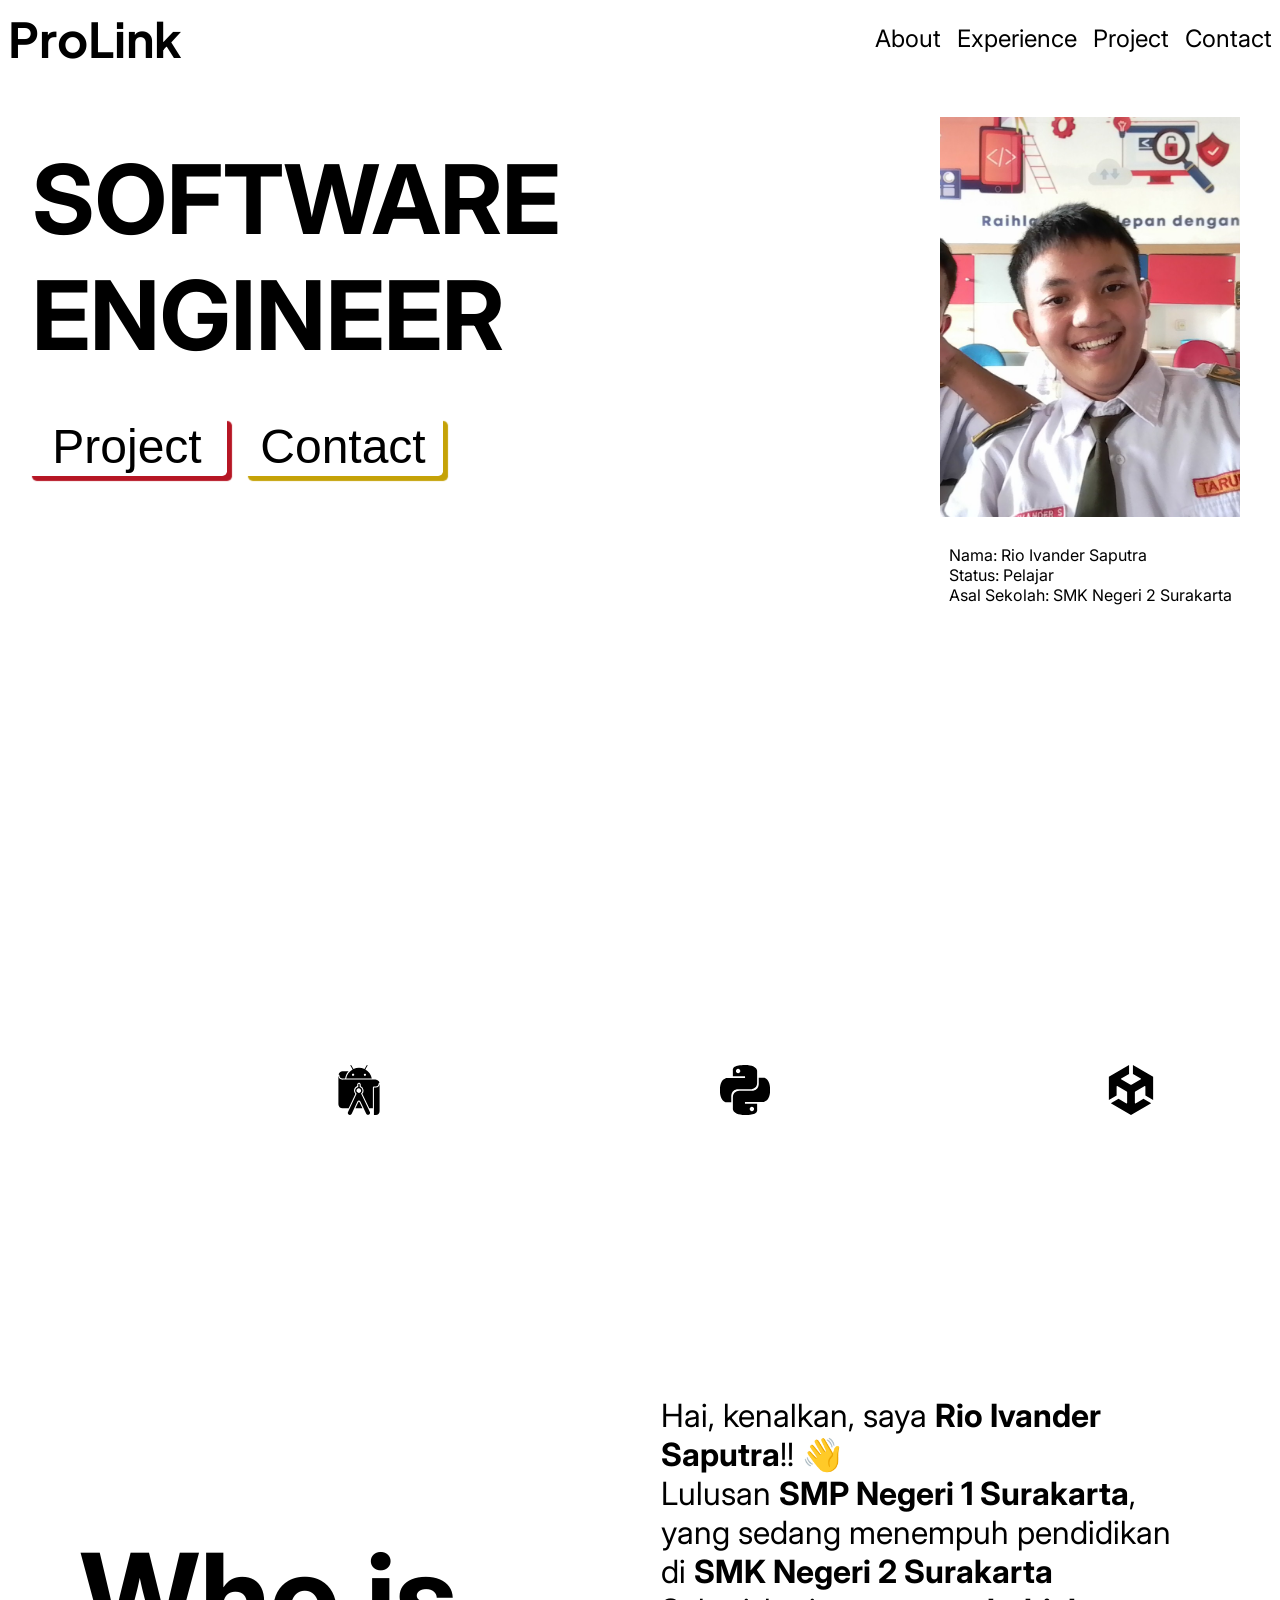
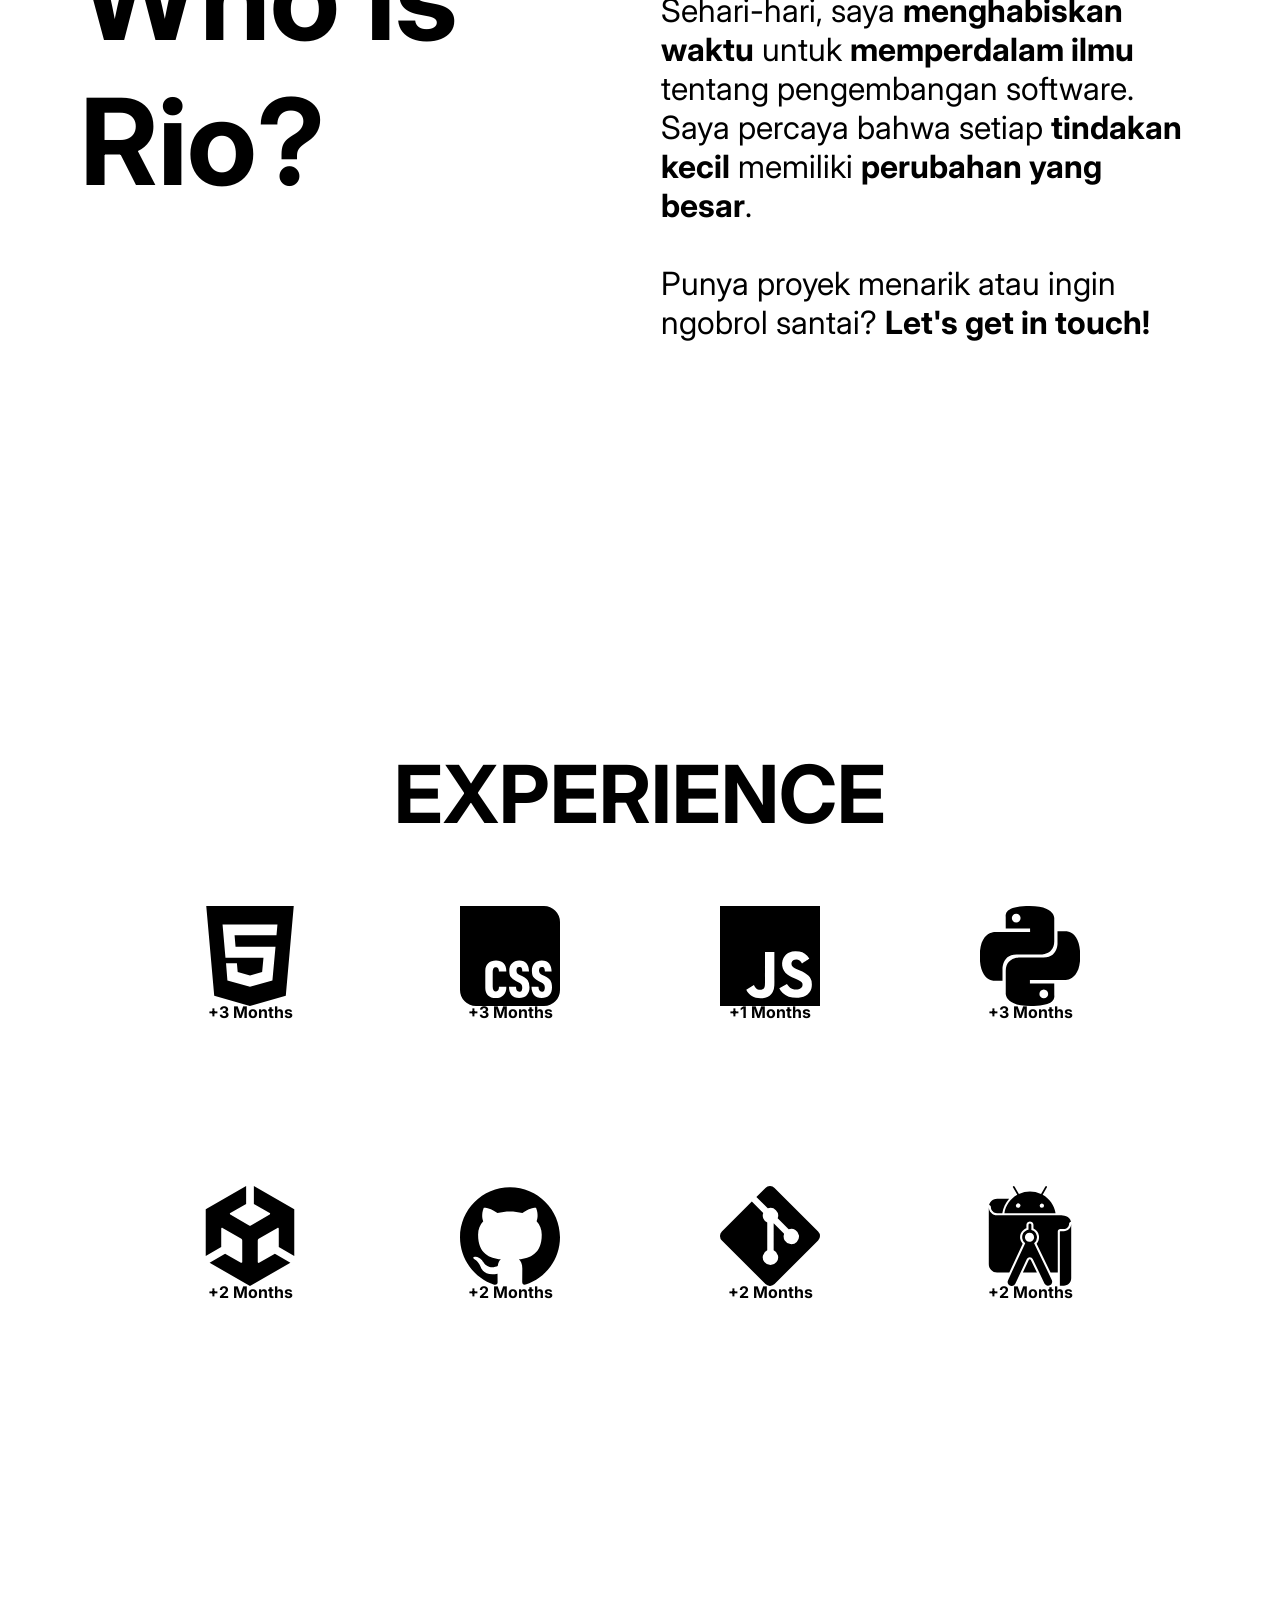
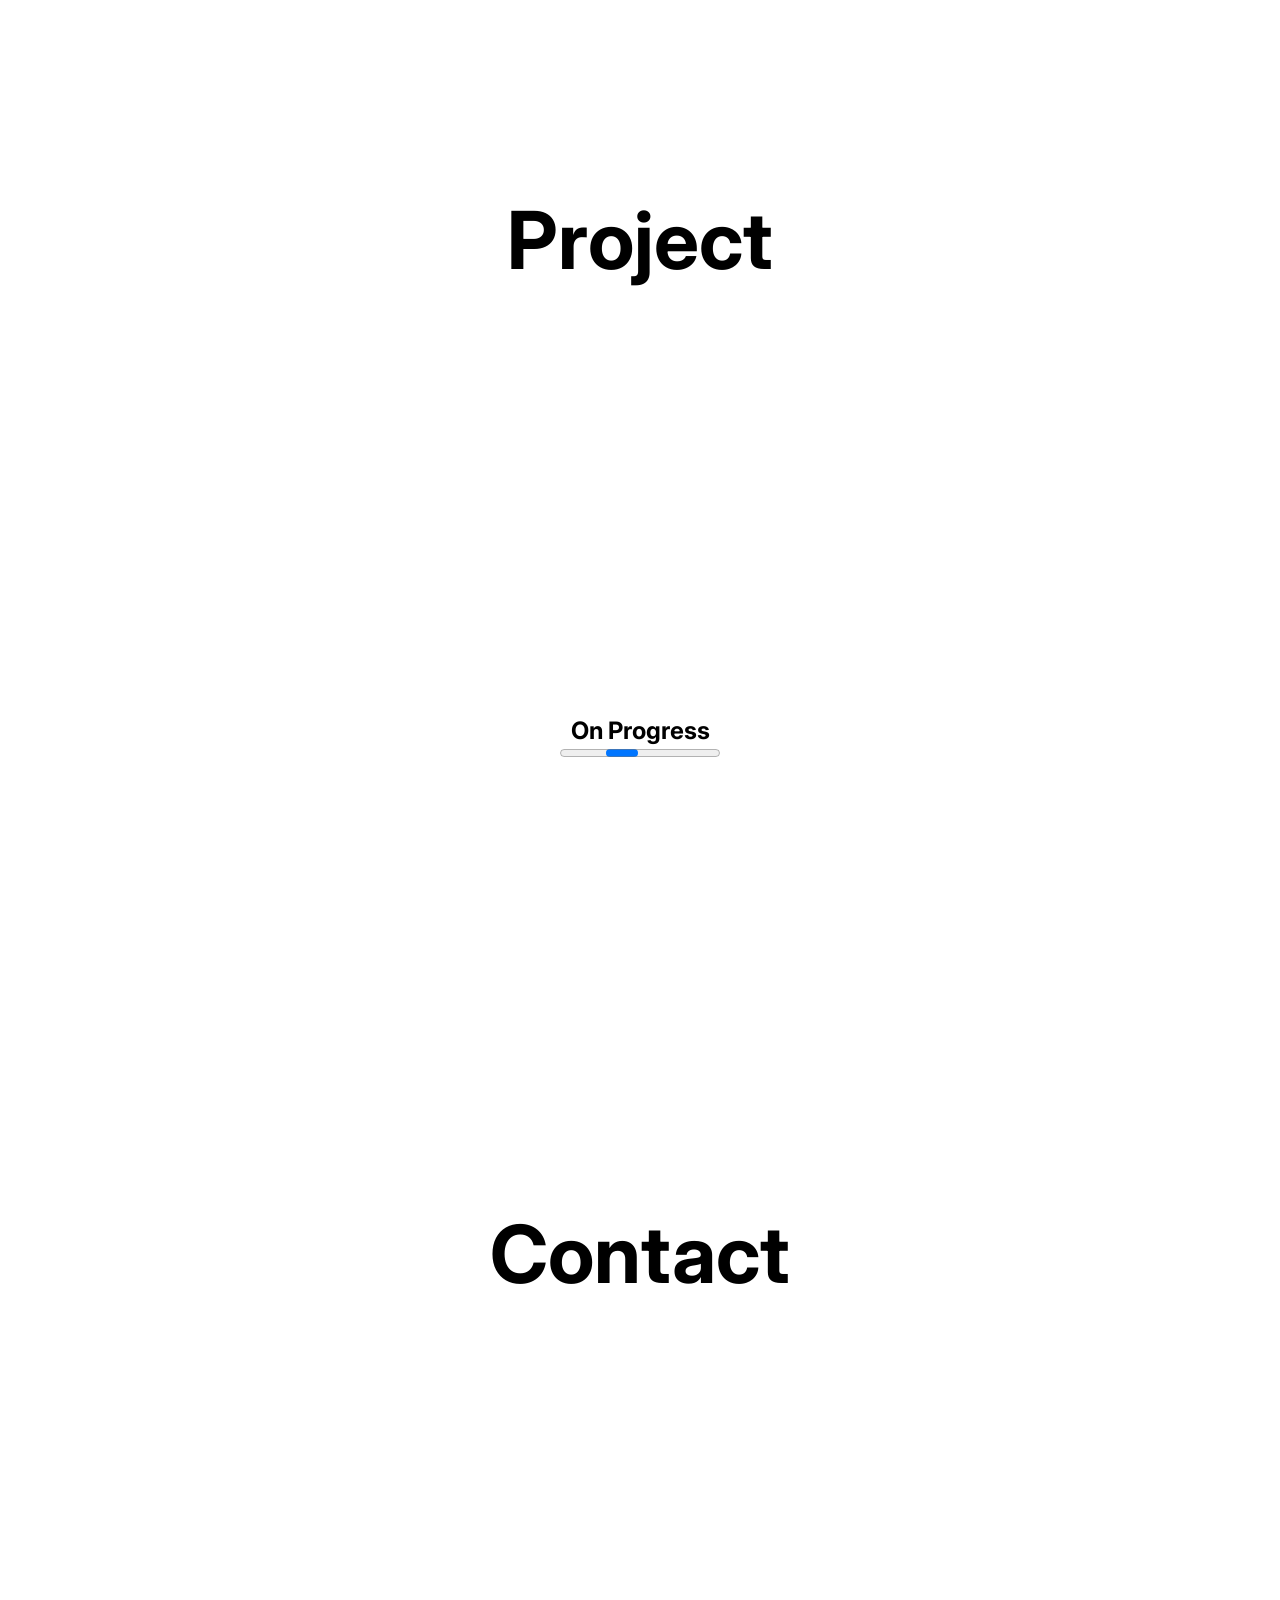
==== commit c5542eb6: "Update closing div tag with example text" ====
--- a/Page-1.html
+++ b/Page-1.html
@@ -15,7 +15,7 @@
                     <p id="Animasi-Kotak"></p>
                     <p id="Animasi-Kotak"></p>
                     <p id="Animasi-Kotak"></p>
-                </div> -->
+                </div> ini contoh -->
 
                 <h1 id="Judul-Halaman">ProLink</h1>
             </section>
@@ -140,4 +140,4 @@
 
     </footer>
 </body>
-</html>+</html>
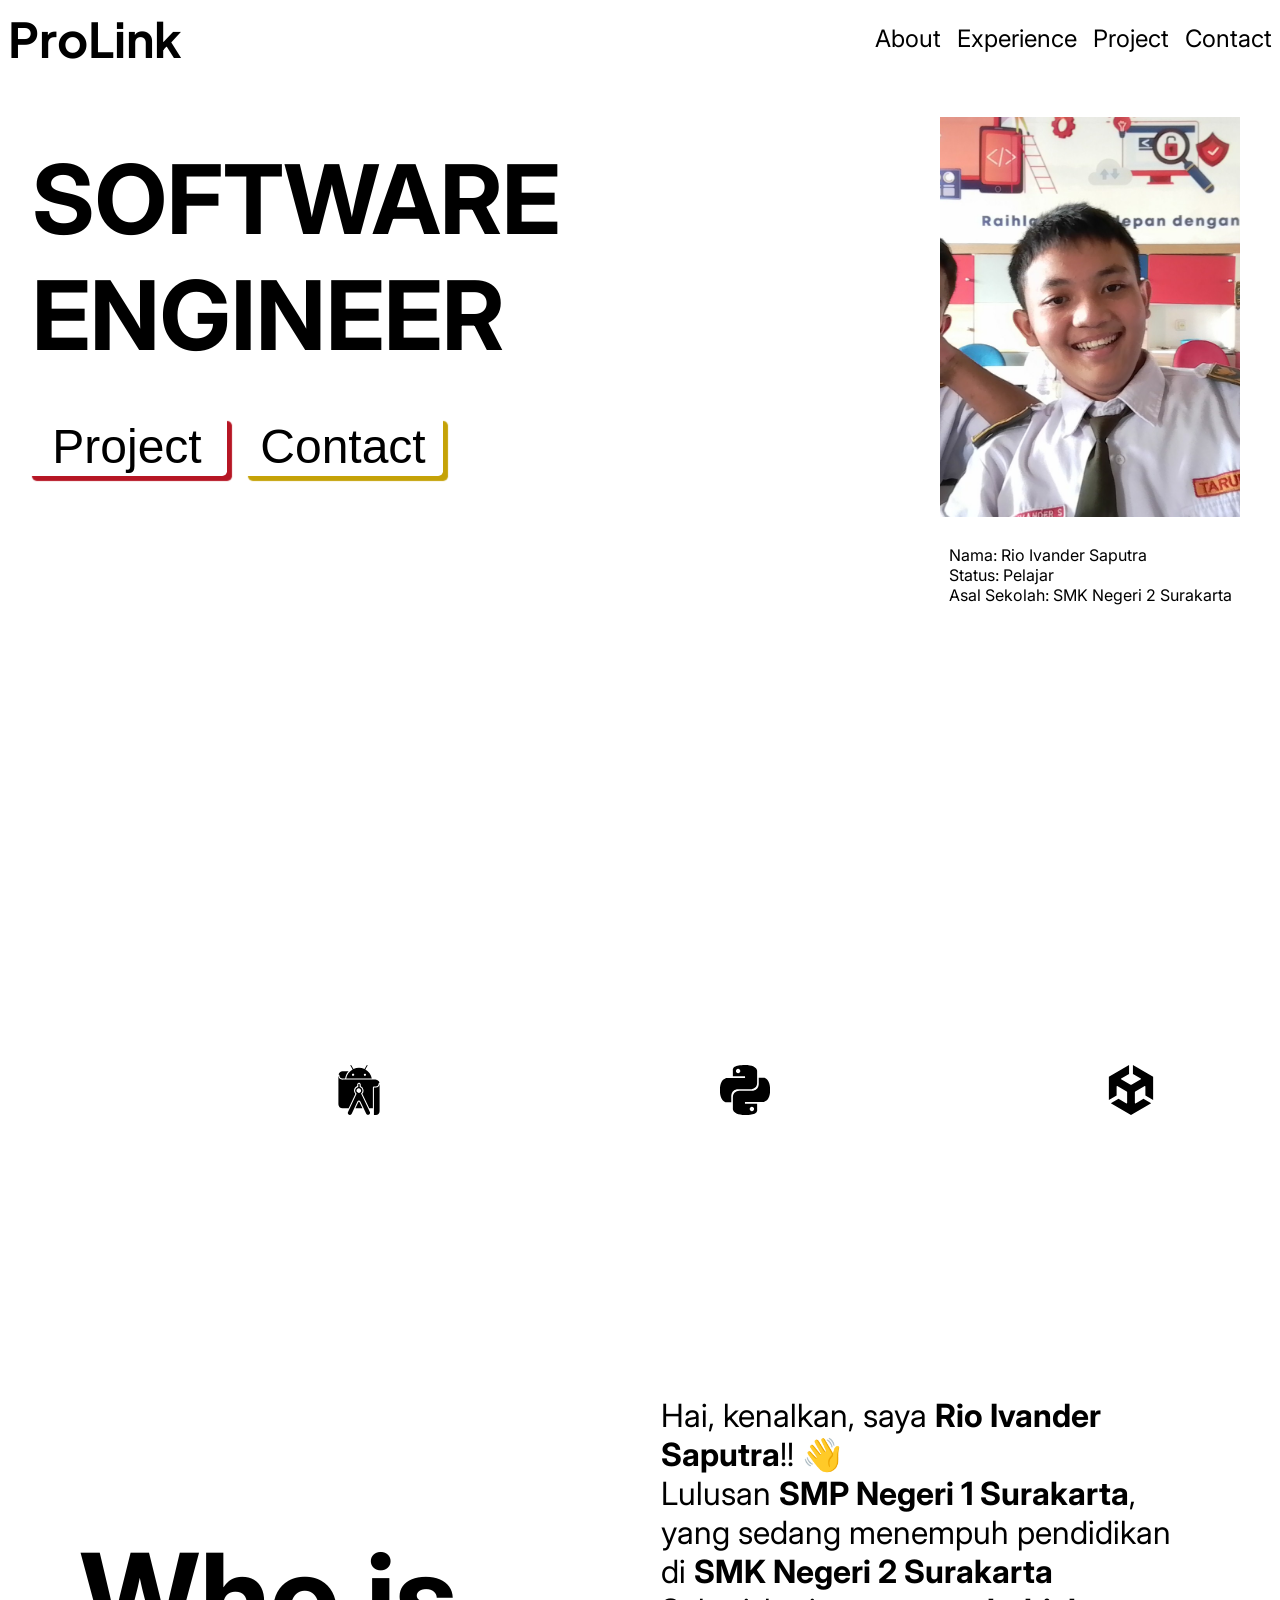
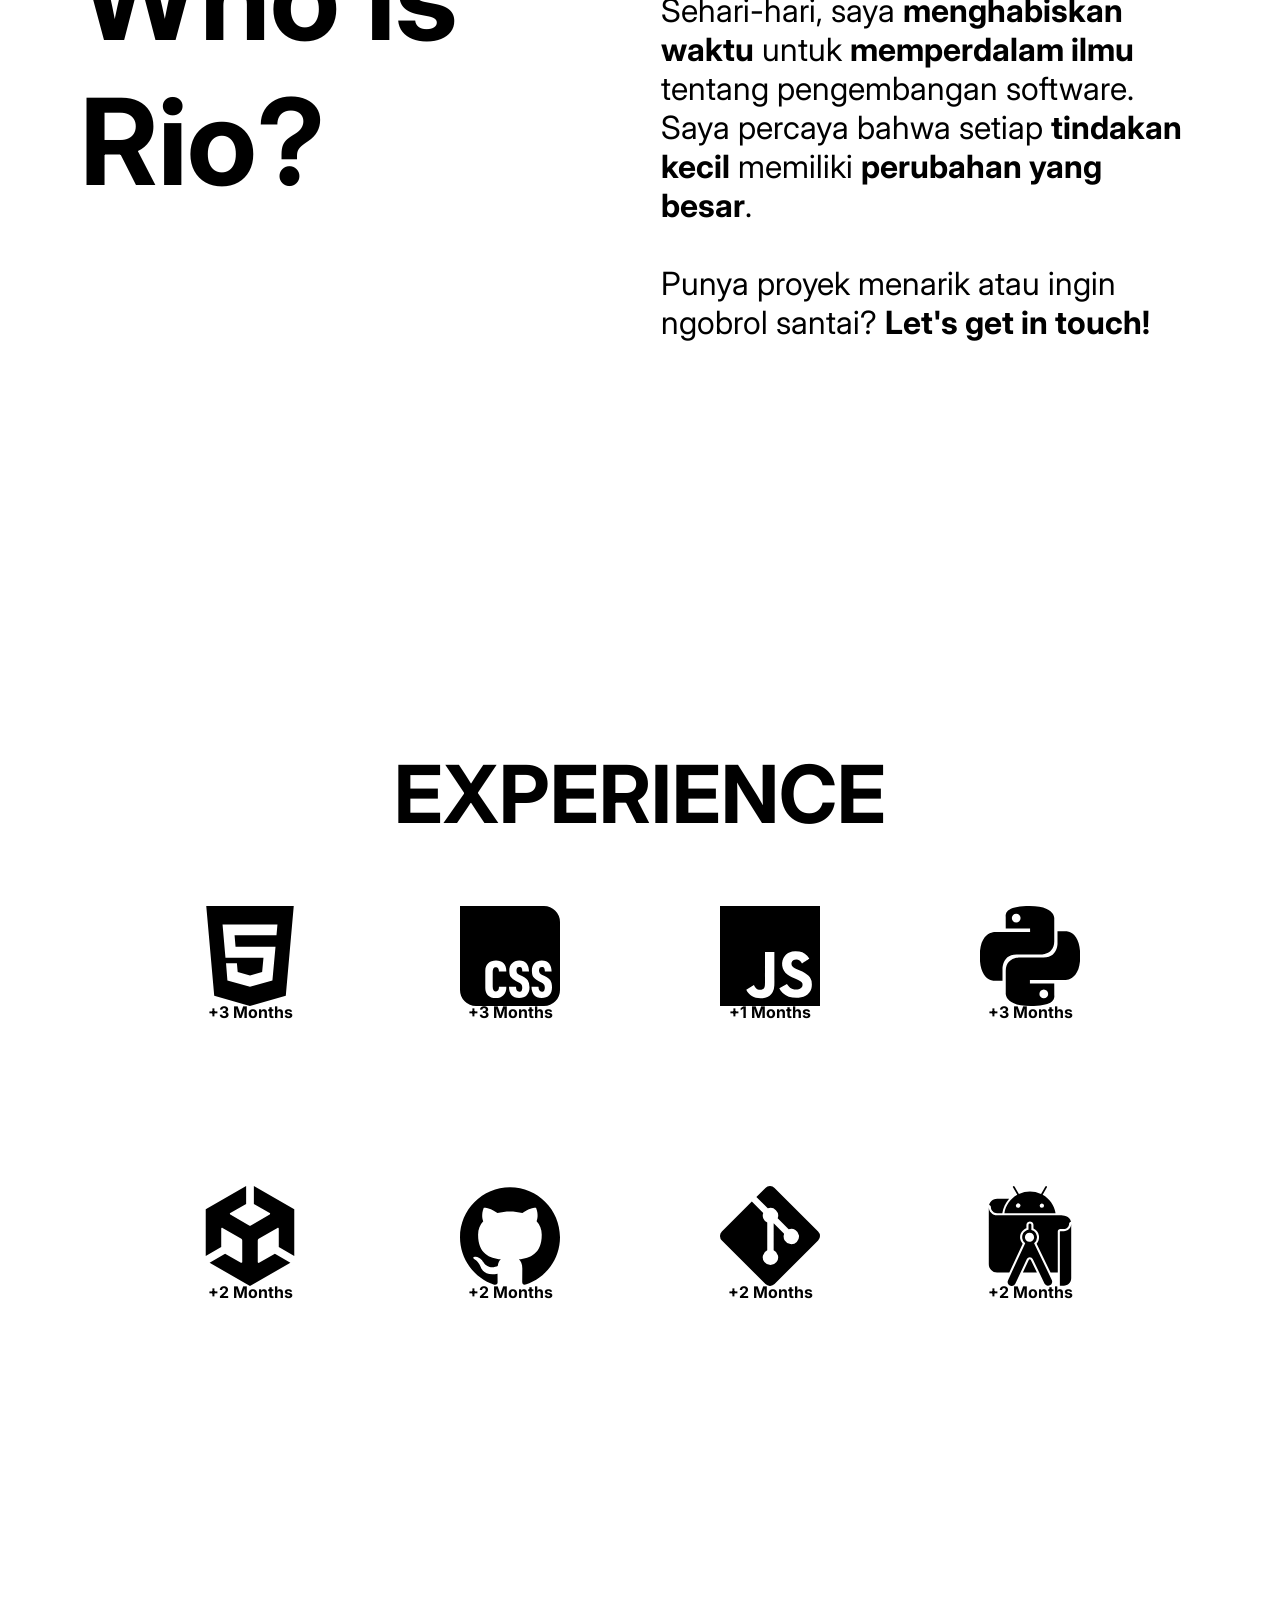
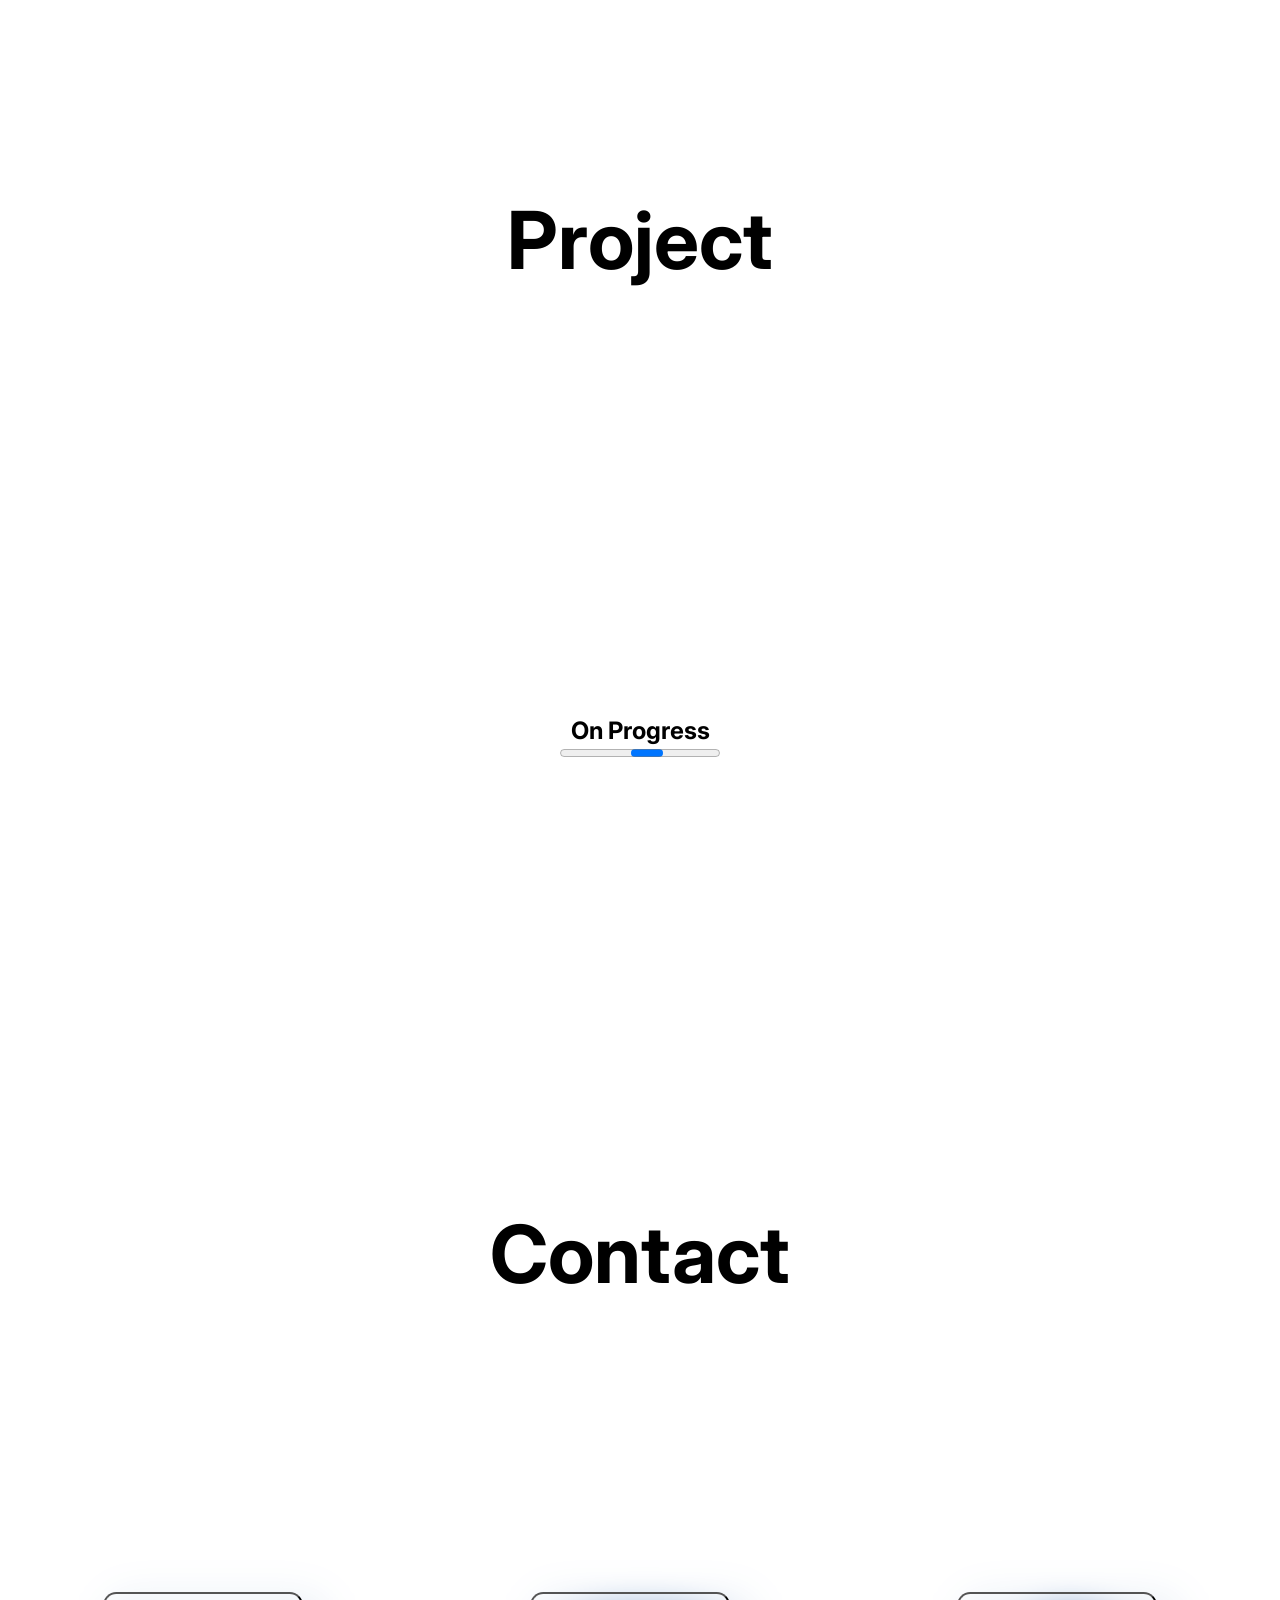
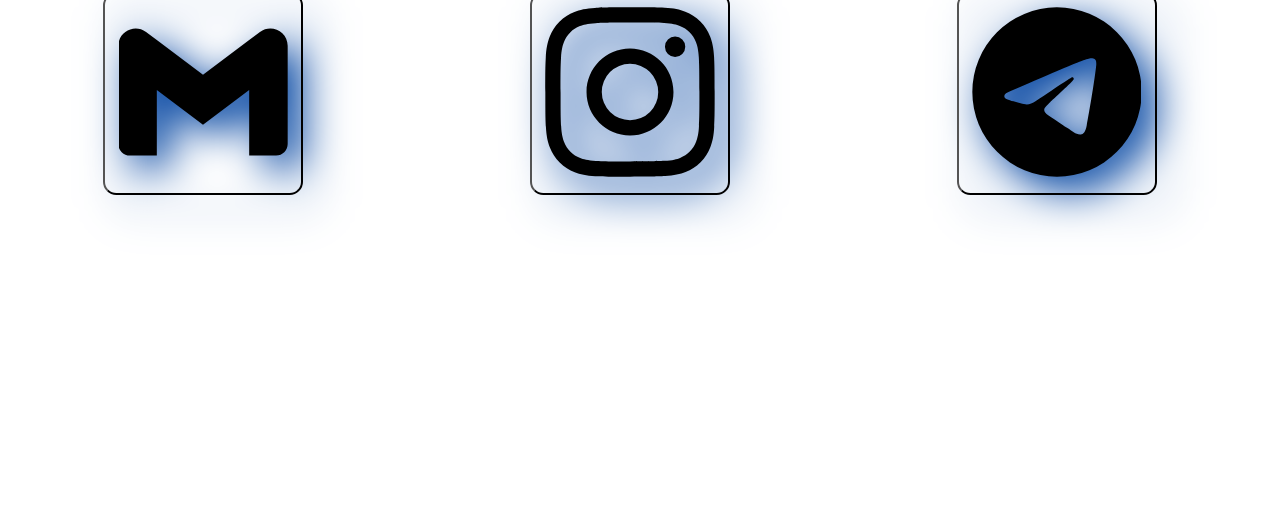
==== commit b052b445: "Add Contact" ====
--- a/Page-1.html
+++ b/Page-1.html
@@ -15,7 +15,7 @@
                     <p id="Animasi-Kotak"></p>
                     <p id="Animasi-Kotak"></p>
                     <p id="Animasi-Kotak"></p>
-                </div> ini contoh -->
+                </div> -->
 
                 <h1 id="Judul-Halaman">ProLink</h1>
             </section>
@@ -131,8 +131,11 @@
             <h2 class="h2-SubJudul">Contact</h2>
 
             <section id="Sumber-Contact">
-                <div></div>
+                <div class="Hubungi"><button class="Ikon-Kontak"><a href="mailto:rioivander44@smk.belajar.id"><svg role="img" viewBox="0 0 24 24" xmlns="http://www.w3.org/2000/svg"><title>Gmail</title><path d="M24 5.457v13.909c0 .904-.732 1.636-1.636 1.636h-3.819V11.73L12 16.64l-6.545-4.91v9.273H1.636A1.636 1.636 0 0 1 0 19.366V5.457c0-2.023 2.309-3.178 3.927-1.964L5.455 4.64 12 9.548l6.545-4.91 1.528-1.145C21.69 2.28 24 3.434 24 5.457z"/></svg></a></button></div>
+                <div class="Hubungi"><button class="Ikon-Kontak"><a href="https://www.instagram.com/rioivanders/"><svg role="img" viewBox="0 0 24 24" xmlns="http://www.w3.org/2000/svg"><title>Instagram</title><path d="M7.0301.084c-1.2768.0602-2.1487.264-2.911.5634-.7888.3075-1.4575.72-2.1228 1.3877-.6652.6677-1.075 1.3368-1.3802 2.127-.2954.7638-.4956 1.6365-.552 2.914-.0564 1.2775-.0689 1.6882-.0626 4.947.0062 3.2586.0206 3.6671.0825 4.9473.061 1.2765.264 2.1482.5635 2.9107.308.7889.72 1.4573 1.388 2.1228.6679.6655 1.3365 1.0743 2.1285 1.38.7632.295 1.6361.4961 2.9134.552 1.2773.056 1.6884.069 4.9462.0627 3.2578-.0062 3.668-.0207 4.9478-.0814 1.28-.0607 2.147-.2652 2.9098-.5633.7889-.3086 1.4578-.72 2.1228-1.3881.665-.6682 1.0745-1.3378 1.3795-2.1284.2957-.7632.4966-1.636.552-2.9124.056-1.2809.0692-1.6898.063-4.948-.0063-3.2583-.021-3.6668-.0817-4.9465-.0607-1.2797-.264-2.1487-.5633-2.9117-.3084-.7889-.72-1.4568-1.3876-2.1228C21.2982 1.33 20.628.9208 19.8378.6165 19.074.321 18.2017.1197 16.9244.0645 15.6471.0093 15.236-.005 11.977.0014 8.718.0076 8.31.0215 7.0301.0839m.1402 21.6932c-1.17-.0509-1.8053-.2453-2.2287-.408-.5606-.216-.96-.4771-1.3819-.895-.422-.4178-.6811-.8186-.9-1.378-.1644-.4234-.3624-1.058-.4171-2.228-.0595-1.2645-.072-1.6442-.079-4.848-.007-3.2037.0053-3.583.0607-4.848.05-1.169.2456-1.805.408-2.2282.216-.5613.4762-.96.895-1.3816.4188-.4217.8184-.6814 1.3783-.9003.423-.1651 1.0575-.3614 2.227-.4171 1.2655-.06 1.6447-.072 4.848-.079 3.2033-.007 3.5835.005 4.8495.0608 1.169.0508 1.8053.2445 2.228.408.5608.216.96.4754 1.3816.895.4217.4194.6816.8176.9005 1.3787.1653.4217.3617 1.056.4169 2.2263.0602 1.2655.0739 1.645.0796 4.848.0058 3.203-.0055 3.5834-.061 4.848-.051 1.17-.245 1.8055-.408 2.2294-.216.5604-.4763.96-.8954 1.3814-.419.4215-.8181.6811-1.3783.9-.4224.1649-1.0577.3617-2.2262.4174-1.2656.0595-1.6448.072-4.8493.079-3.2045.007-3.5825-.006-4.848-.0608M16.953 5.5864A1.44 1.44 0 1 0 18.39 4.144a1.44 1.44 0 0 0-1.437 1.4424M5.8385 12.012c.0067 3.4032 2.7706 6.1557 6.173 6.1493 3.4026-.0065 6.157-2.7701 6.1506-6.1733-.0065-3.4032-2.771-6.1565-6.174-6.1498-3.403.0067-6.156 2.771-6.1496 6.1738M8 12.0077a4 4 0 1 1 4.008 3.9921A3.9996 3.9996 0 0 1 8 12.0077"/></svg></a></button></div>
+                <div class="Hubungi"><button class="Ikon-Kontak"><a href="https://t.me/NoonDeh?"><svg role="img" viewBox="0 0 24 24" xmlns="http://www.w3.org/2000/svg"><title>Telegram</title><path d="M11.944 0A12 12 0 0 0 0 12a12 12 0 0 0 12 12 12 12 0 0 0 12-12A12 12 0 0 0 12 0a12 12 0 0 0-.056 0zm4.962 7.224c.1-.002.321.023.465.14a.506.506 0 0 1 .171.325c.016.093.036.306.02.472-.18 1.898-.962 6.502-1.36 8.627-.168.9-.499 1.201-.82 1.23-.696.065-1.225-.46-1.9-.902-1.056-.693-1.653-1.124-2.678-1.8-1.185-.78-.417-1.21.258-1.91.177-.184 3.247-2.977 3.307-3.23.007-.032.014-.15-.056-.212s-.174-.041-.249-.024c-.106.024-1.793 1.14-5.061 3.345-.48.33-.913.49-1.302.48-.428-.008-1.252-.241-1.865-.44-.752-.245-1.349-.374-1.297-.789.027-.216.325-.437.893-.663 3.498-1.524 5.83-2.529 6.998-3.014 3.332-1.386 4.025-1.627 4.476-1.635z"/></svg></a></button></div>
             </section>
+
         </section>
     </main>
 
@@ -140,4 +143,4 @@
 
     </footer>
 </body>
-</html>
+</html>
--- a/style.css
+++ b/style.css
@@ -624,9 +624,55 @@
 }
 
 #Sumber-Contact {
-    background-color: var(--yellow);
     width: 100px;
     height: 100px;
+    display: flex;
+    flex-flow: column;
+    flex-grow: 1;
+    justify-content: space-evenly;
+    align-items: center;
+}
+
+.Ikon-Kontak {
+    width: 200px;
+    height: auto;
+    background-color: var(--blue);
+    border-radius: 1em;
+
+}
+
+.Hubungi svg {
+
+    padding: 1em;
+    
+}
+
+
+
+.Hubungi {
+    animation: KontakHubungi 0.25s ease-in 0s 1 normal forwards;
+}
+
+.Hubungi:hover {
+    animation: SetelahKontakHubungi 0.25s ease-in 0s 1 reverse forwards;
+}
+
+@keyframes KontakHubungi {
+    0% {
+    }
+    100% {
+    transform: translate(-5px,-5px);
+    filter: drop-shadow(7px 7px 10px hsl(215, 97%, 32%));
+    }
+}
+
+@keyframes SetelahKontakHubungi {
+    0% {
+    }
+    100% {
+    transform: translate(-5px,-5px);
+    filter: drop-shadow(7px 7px 10px hsl(215, 97%, 32%));
+    }
 }
 
 /*<------------------------------------------------------------>*/
@@ -885,6 +931,50 @@
     width: 200px;
     height: 60px;
 }
+
+    .Tempat-About {
+        display: flex;
+        flex-flow: row;
+        justify-content: space-evenly;
+    }
+
+        #Sumber-Contact {
+        width: 100vw;
+        height: auto;
+        display: flex;
+        flex-flow: row;
+        justify-content: space-around;
+        align-items: center;
+    }
+
+    .Ikon-Kontak {
+        width: 200px;
+        height: auto;
+        border-radius: 1em;
+        background-color: var(--blue);
+    }
+
+    .Hubungi svg {
+        padding: 1em;
+    }
+
+    @keyframes KontakHubungi {
+        0% {
+        }
+        100% {
+        transform: translate(-10px,-10px);
+        filter: drop-shadow(14px 14px 20px hsl(215, 97%, 32%));
+        }
+    }
+
+    @keyframes SetelahKontakHubungi {
+        0% {
+        }
+        100% {
+        transform: translate(-10px,-10px);
+        filter: drop-shadow(14px 14px 20px hsl(215, 97%, 32%));
+        }
+    }
 /*     #Tempat-Button {
 
     }
